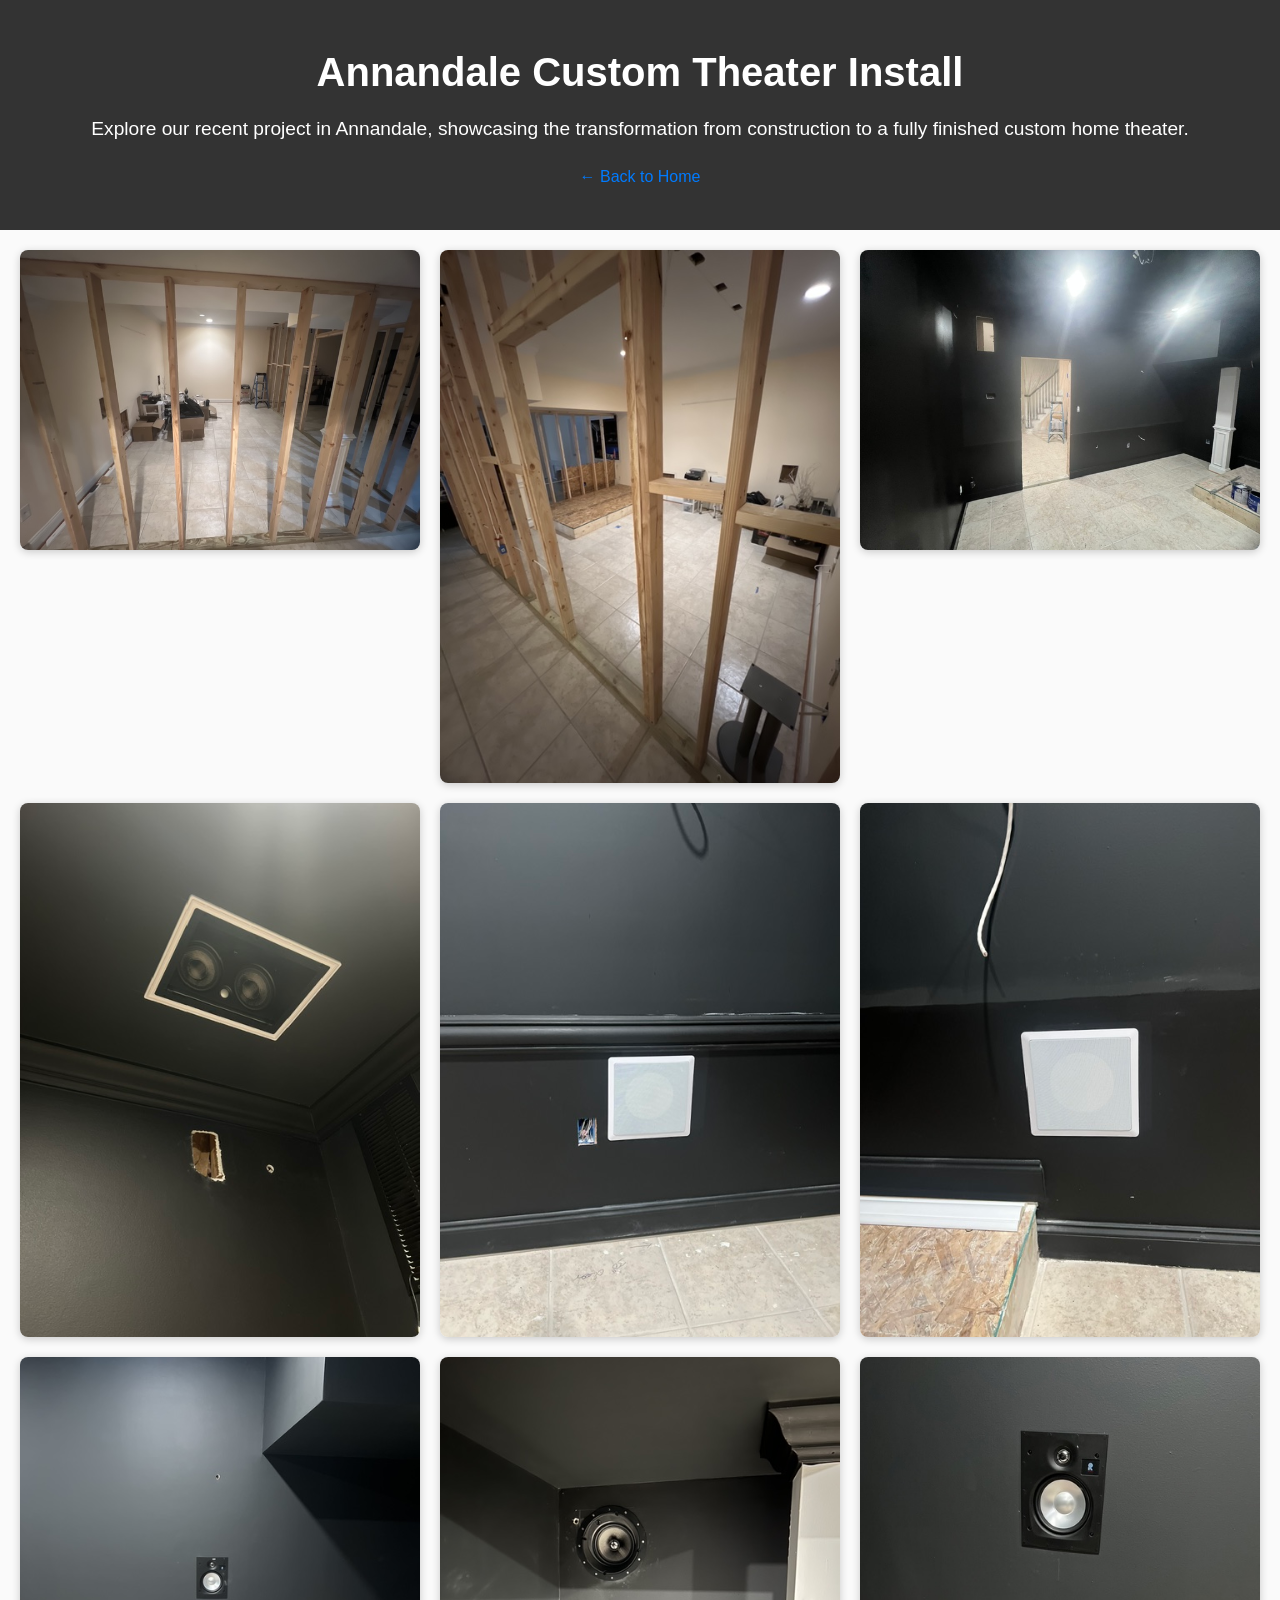
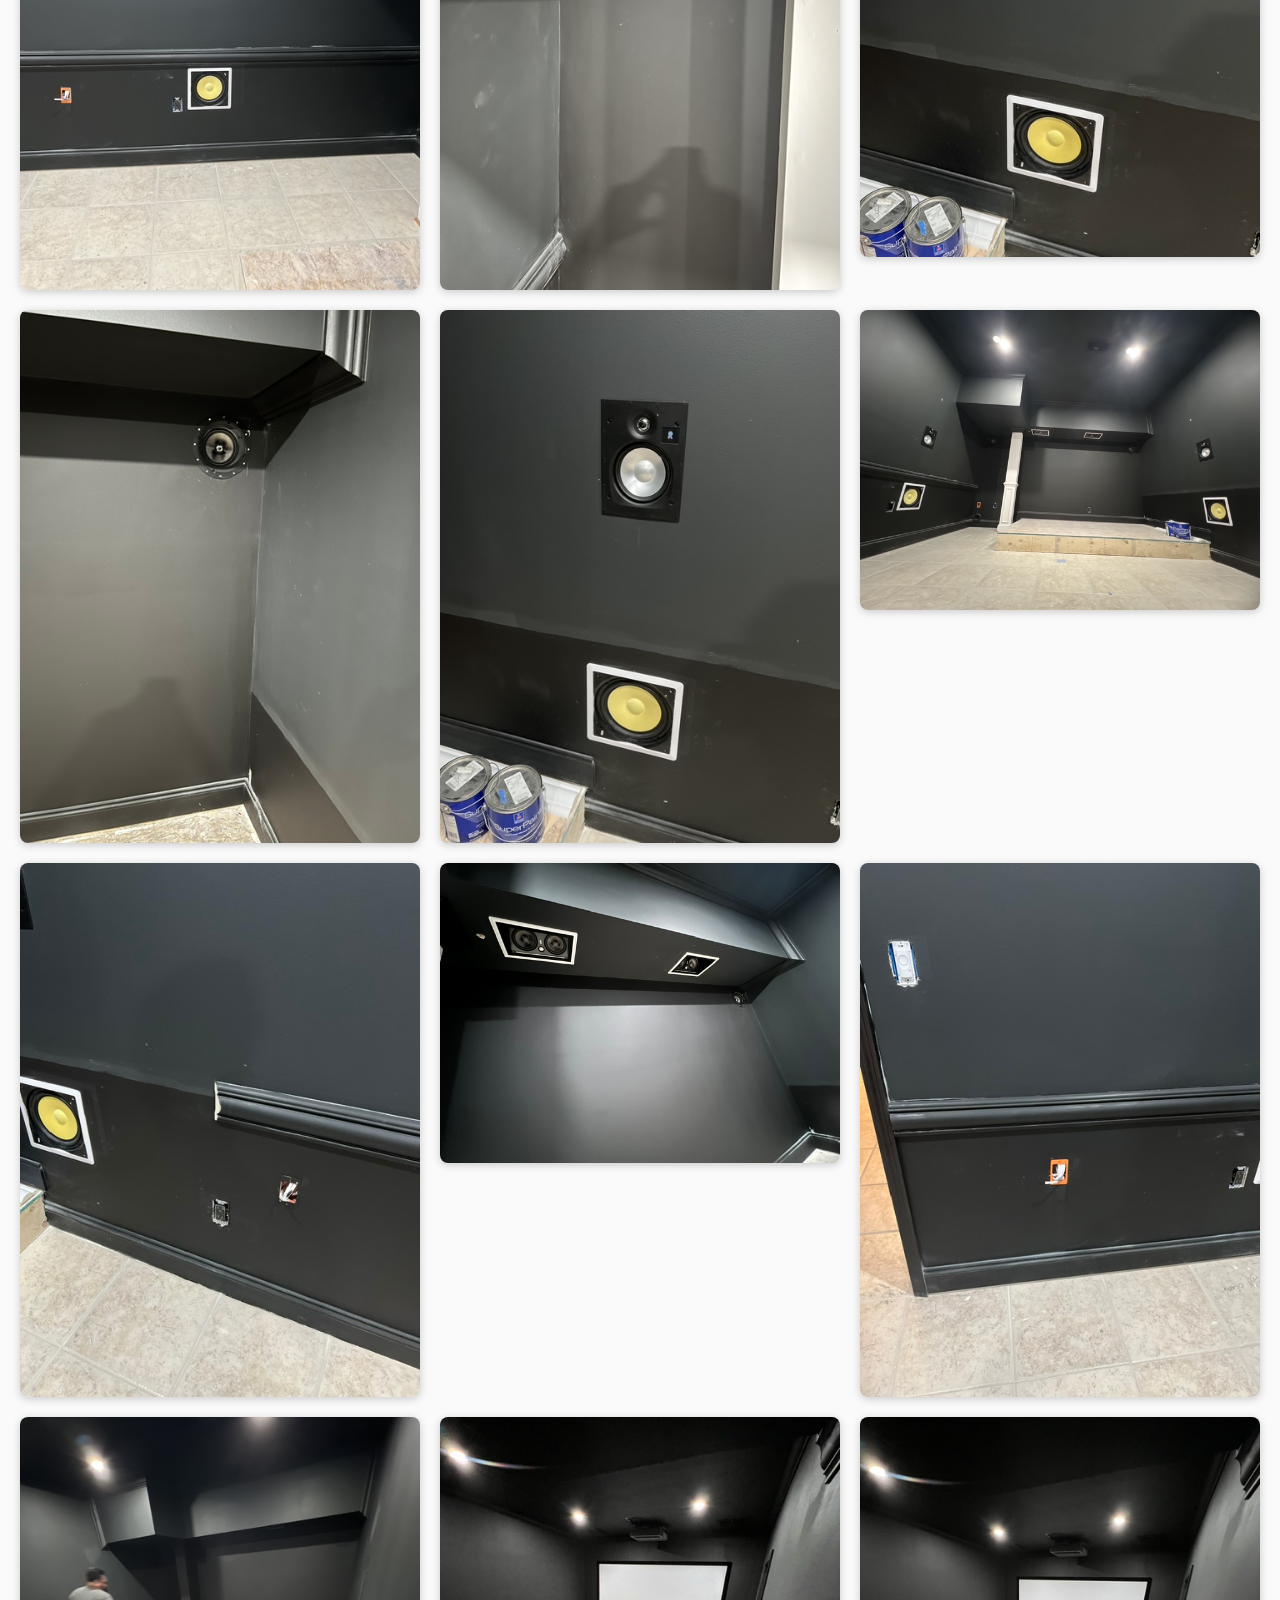
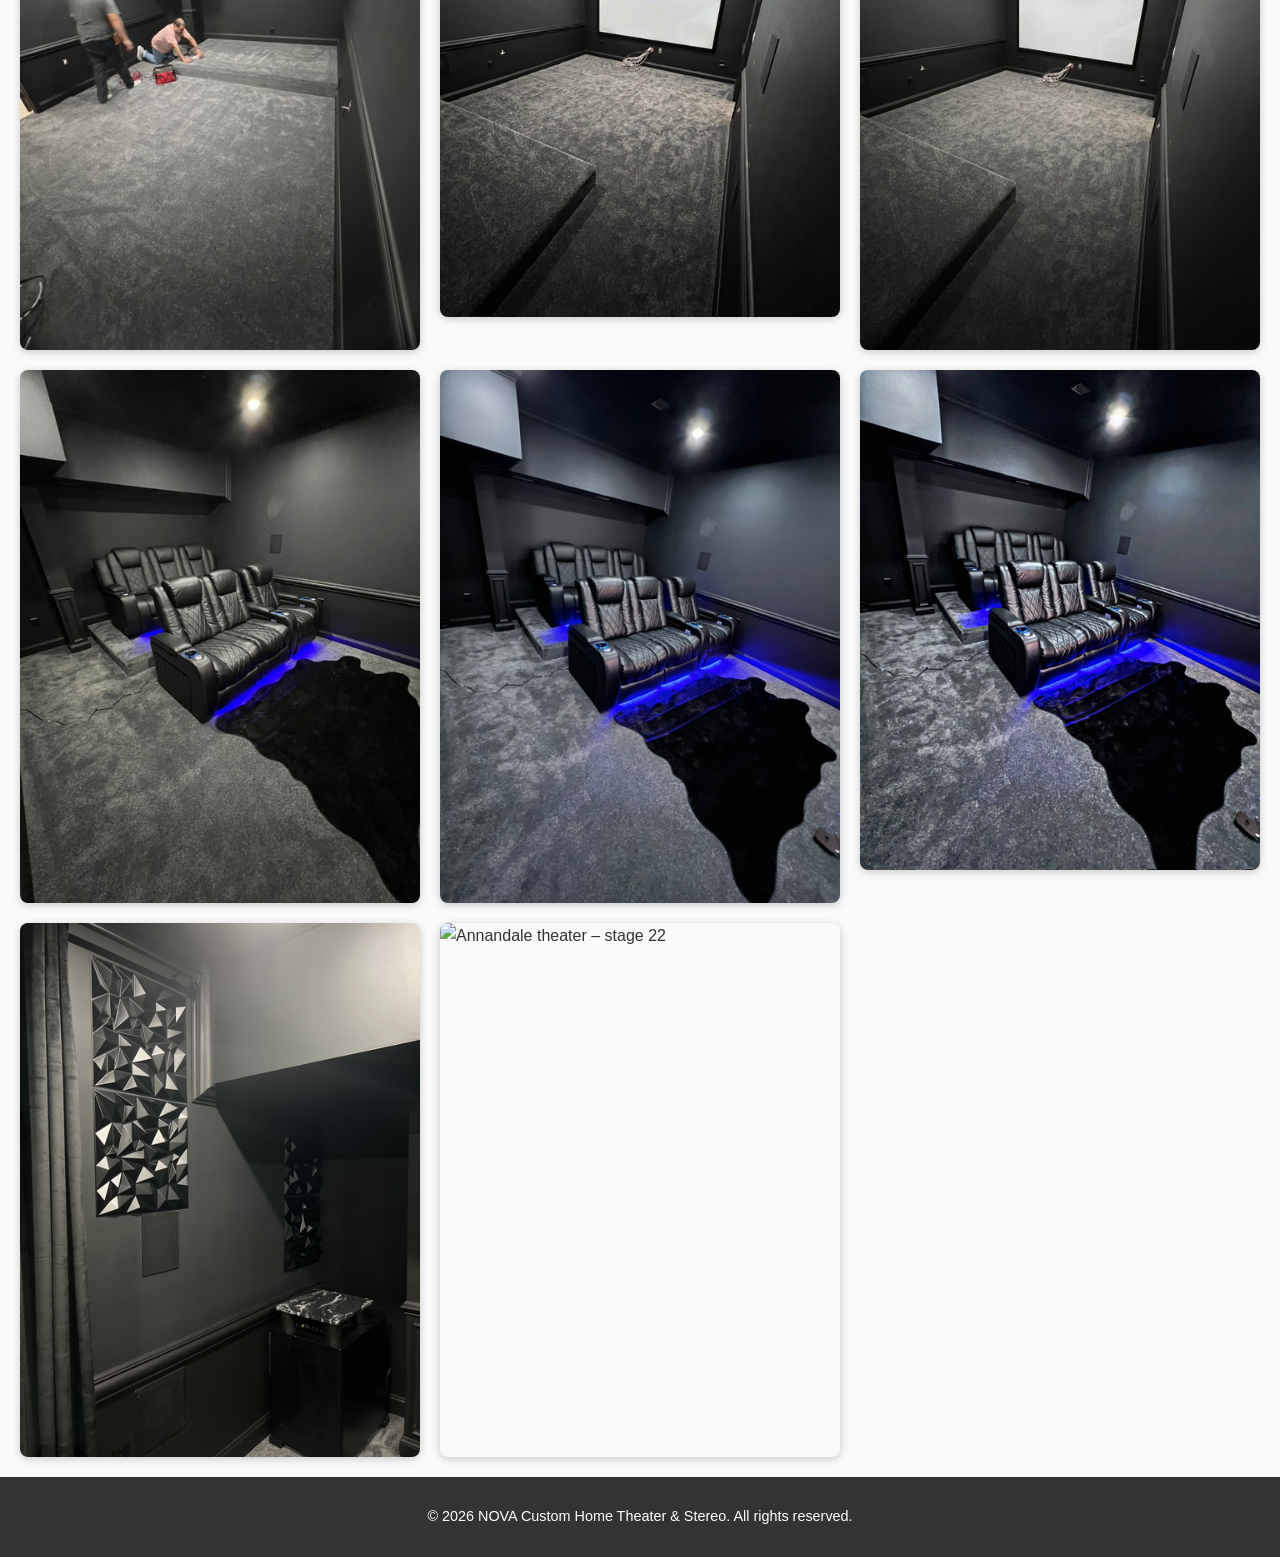
==== annandale_custom_theater_install.html @ c8028d19 "Add Annandale Custom Theater Install gallery page and images; update Project Showcase link" ====
<!DOCTYPE html>
<html lang="en">
<head>
    <meta charset="UTF-8">
    <meta name="viewport" content="width=device-width, initial-scale=1.0">
    <title>Annandale Custom Theater Install - NOVA Home Theater &amp; Stereo</title>
    <!-- Use the main site stylesheet for consistent typography and colors -->
    <link rel="stylesheet" href="style.css">
    <!-- Page‑specific styles for the gallery layout -->
    <style>
      /* Header styling for the gallery page */
      .gallery-header {
        text-align: center;
        padding: 40px 20px;
        background-color: #333;
        color: #fff;
      }
      .gallery-header h1 {
        margin: 0;
        font-size: 2.5em;
      }
      .gallery-header p {
        margin-top: 0.5em;
        font-size: 1.2em;
      }

      /* Grid layout for images */
      .gallery-grid {
        display: grid;
        grid-template-columns: repeat(auto-fill, minmax(300px, 1fr));
        gap: 20px;
        padding: 20px;
      }
      .gallery-grid img {
        width: 100%;
        height: auto;
        border-radius: 8px;
        box-shadow: 0 2px 8px rgba(0, 0, 0, 0.2);
      }

      /* Back link styling */
      .back-link {
        text-align: center;
        margin-top: 20px;
        font-size: 1em;
      }
      .back-link a {
        color: #007bff;
        text-decoration: none;
      }
      .back-link a:hover {
        text-decoration: underline;
      }
    </style>
</head>
<body>
    <!-- Gallery header with title and description -->
    <header class="gallery-header">
        <h1>Annandale Custom Theater Install</h1>
        <p>Explore our recent project in Annandale, showcasing the transformation from construction to a fully finished custom home theater.</p>
        <div class="back-link"><a href="index.html">&larr; Back to Home</a></div>
    </header>

    <!-- Gallery grid containing all project images -->
    <section class="gallery-grid">
        <img src="image0.jpeg" alt="Annandale theater – stage 0">
        <img src="image1.jpeg" alt="Annandale theater – stage 1">
        <img src="image2.jpeg" alt="Annandale theater – stage 2">
        <img src="image3.jpeg" alt="Annandale theater – stage 3">
        <img src="image4.jpeg" alt="Annandale theater – stage 4">
        <img src="image5.jpeg" alt="Annandale theater – stage 5">
        <img src="image6.jpeg" alt="Annandale theater – stage 6">
        <img src="image7.jpeg" alt="Annandale theater – stage 7">
        <img src="image8.jpeg" alt="Annandale theater – stage 8">
        <img src="image9.jpeg" alt="Annandale theater – stage 9">
        <img src="image10.jpeg" alt="Annandale theater – stage 10">
        <img src="image11.jpeg" alt="Annandale theater – stage 11">
        <img src="image12.jpeg" alt="Annandale theater – stage 12">
        <img src="image13.jpeg" alt="Annandale theater – stage 13">
        <img src="image14.jpeg" alt="Annandale theater – stage 14">
        <img src="image15.jpeg" alt="Annandale theater – stage 15">
        <img src="image16.jpeg" alt="Annandale theater – stage 16">
        <img src="image17.jpeg" alt="Annandale theater – stage 17">
        <img src="image18.jpeg" alt="Annandale theater – stage 18">
        <img src="image19.jpeg" alt="Annandale theater – stage 19">
        <img src="image20.jpeg" alt="Annandale theater – stage 20">
        <img src="image21.jpeg" alt="Annandale theater – stage 21">
        <img src="image22.jpeg" alt="Annandale theater – stage 22">
    </section>

    <!-- Footer consistent with main site -->
    <footer>
        <p>&copy; 2026 NOVA Custom Home Theater &amp; Stereo. All rights reserved.</p>
    </footer>
</body>
</html>
---- style.css ----
/* Base styles */
body {
    margin: 0;
    font-family: Arial, Helvetica, sans-serif;
    line-height: 1.6;
    color: #333;
    background-color: #fafafa;
}

h1, h2, h3 {
    font-weight: 600;
    margin-bottom: 0.5em;
}

/* Hero section */
.hero {
    position: relative;
    text-align: center;
    color: white;
    overflow: hidden;
}

.hero-image {
    width: 100%;
    height: 60vh;
    object-fit: cover;
    display: block;
    filter: brightness(75%);
}

.hero-text {
    position: absolute;
    top: 50%;
    left: 50%;
    transform: translate(-50%, -50%);
    z-index: 1;
}

/* Logo within the hero section */
.logo-image {
    /* Increase the size of the logo and let it scale naturally.
       A larger max-width ensures the high-resolution logo appears crisp.
       Using width: auto prevents scaling that can introduce blur. */
    max-width: 300px;
    width: auto;
    height: auto;
    margin-bottom: 0.5em;
    /* Place the transparent logo on a white panel so it stands out
       against the dark hero background. The padding gives breathing
       room around the artwork and the subtle border-radius softens
       the edges. */
    background-color: #fff;
    padding: 10px;
    border-radius: 8px;
    display: inline-block;
}

/* Company name styling for hero */
.company-name {
    font-size: 1.5em;
    font-weight: 700;
    color: white;
    margin: 0.2em 0 0.5em;
}

.hero-text h1 {
    font-size: 3em;
    margin: 0;
}

.hero-text p {
    font-size: 1.5em;
    margin-top: 0.5em;
}

/* Services section */
.services {
    padding: 3em 1em;
    background-color: #fff;
    text-align: center;
}

.services h2 {
    font-size: 2.5em;
}

.service-list {
    display: flex;
    flex-wrap: wrap;
    justify-content: center;
    gap: 2em;
    margin-top: 2em;
}

.service-item {
    background-color: #f4f4f4;
    padding: 1.5em;
    border-radius: 8px;
    max-width: 300px;
    box-shadow: 0 2px 5px rgba(0,0,0,0.1);
}

.service-item h3 {
    margin-top: 0;
}

/* Showcase section */
.showcase {
    padding: 3em 1em;
    background-color: #fff;
}

.gallery {
    display: flex;
    flex-wrap: wrap;
    gap: 2em;
    justify-content: center;
}

.gallery figure {
    margin: 0;
    max-width: 320px;
    text-align: center;
}

.gallery img {
    width: 100%;
    height: 200px;
    object-fit: cover;
    border-radius: 8px;
}

.gallery figcaption {
    margin-top: 0.5em;
    font-style: italic;
}

/* About section */
.about {
    padding: 3em 1em;
    background-color: #f9f9f9;
    text-align: center;
}

.about h2 {
    font-size: 2.5em;
    margin-bottom: 1em;
}

.about p {
    max-width: 800px;
    margin: 0 auto;
}

/* Contact section */
.contact {
    padding: 3em 1em;
    background-color: #fff;
    text-align: center;
}

.contact h2 {
    font-size: 2.5em;
}

.contact ul {
    list-style: none;
    padding: 0;
    margin-top: 1em;
}

.contact li {
    margin: 0.5em 0;
}

.contact a {
    color: inherit;
    text-decoration: none;
}

/* Footer */
footer {
    background-color: #333;
    color: #fff;
    text-align: center;
    padding: 1em;
    font-size: 0.9em;
}
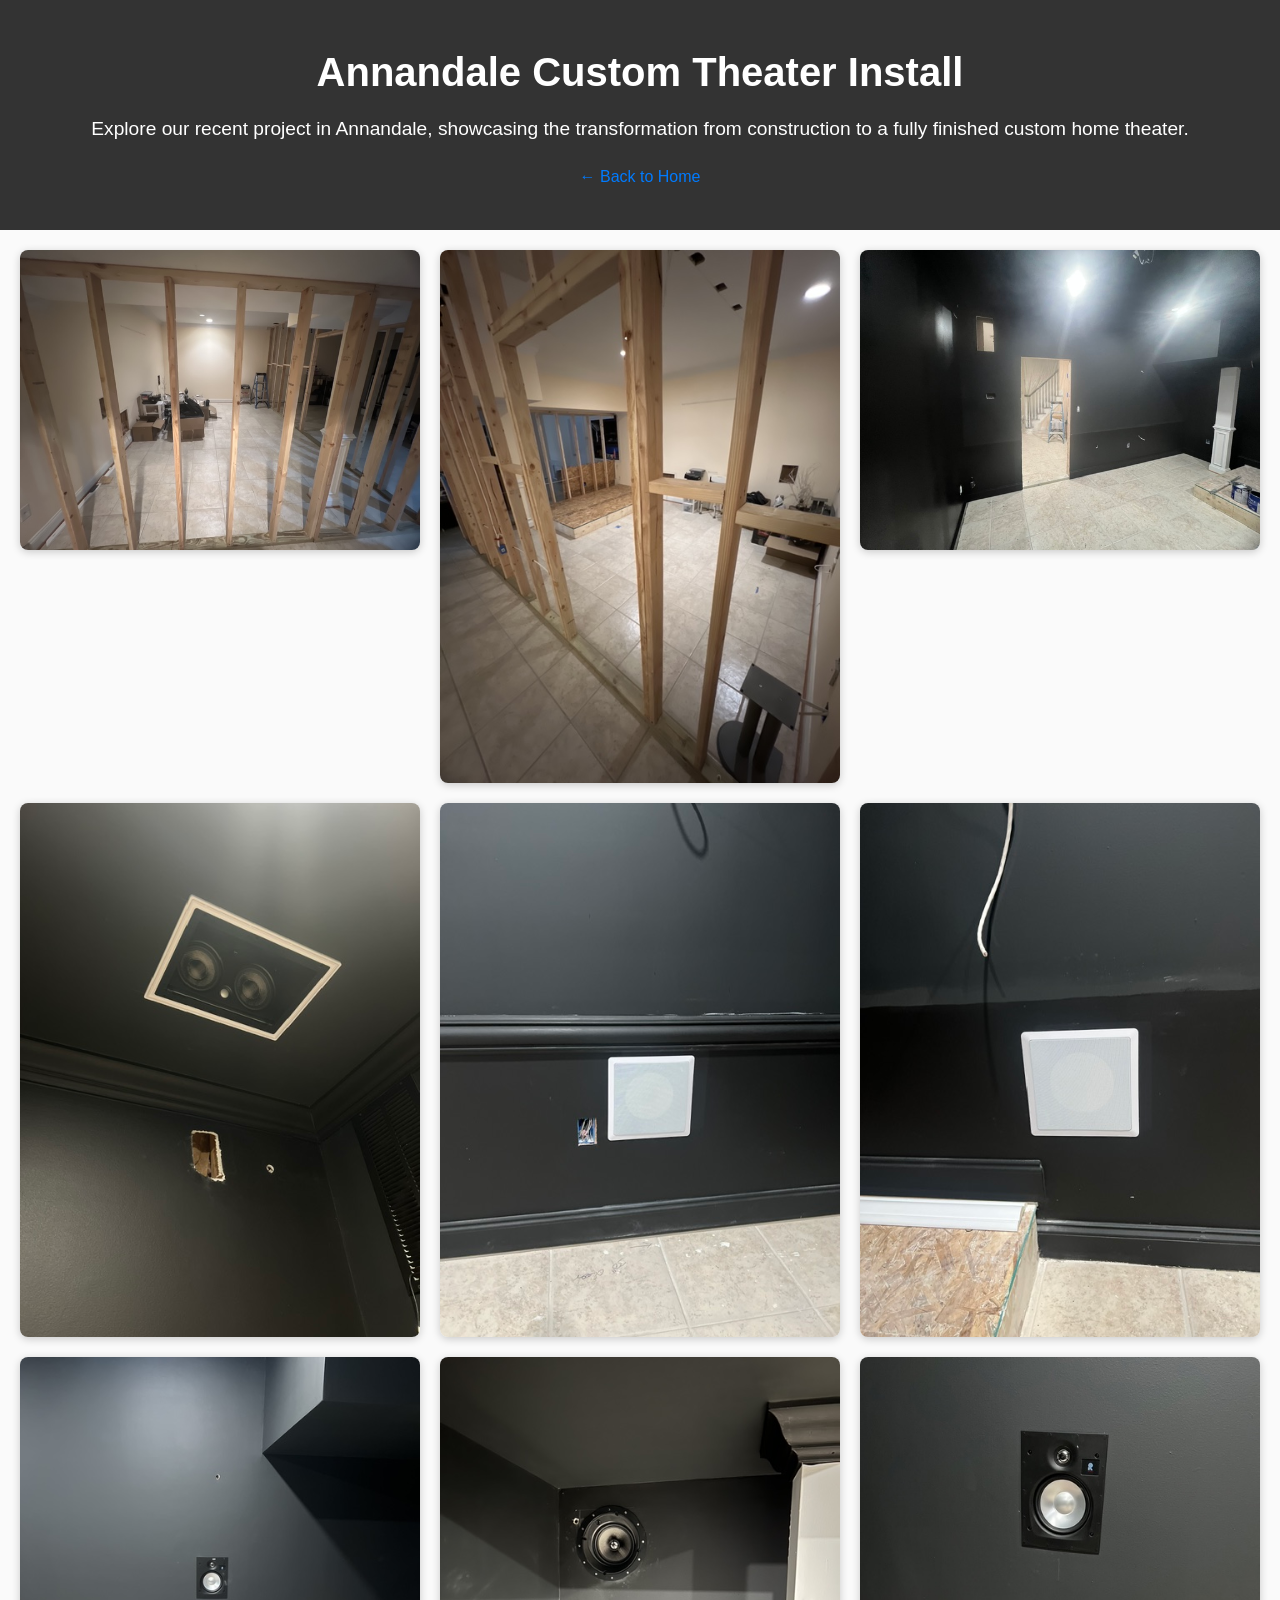
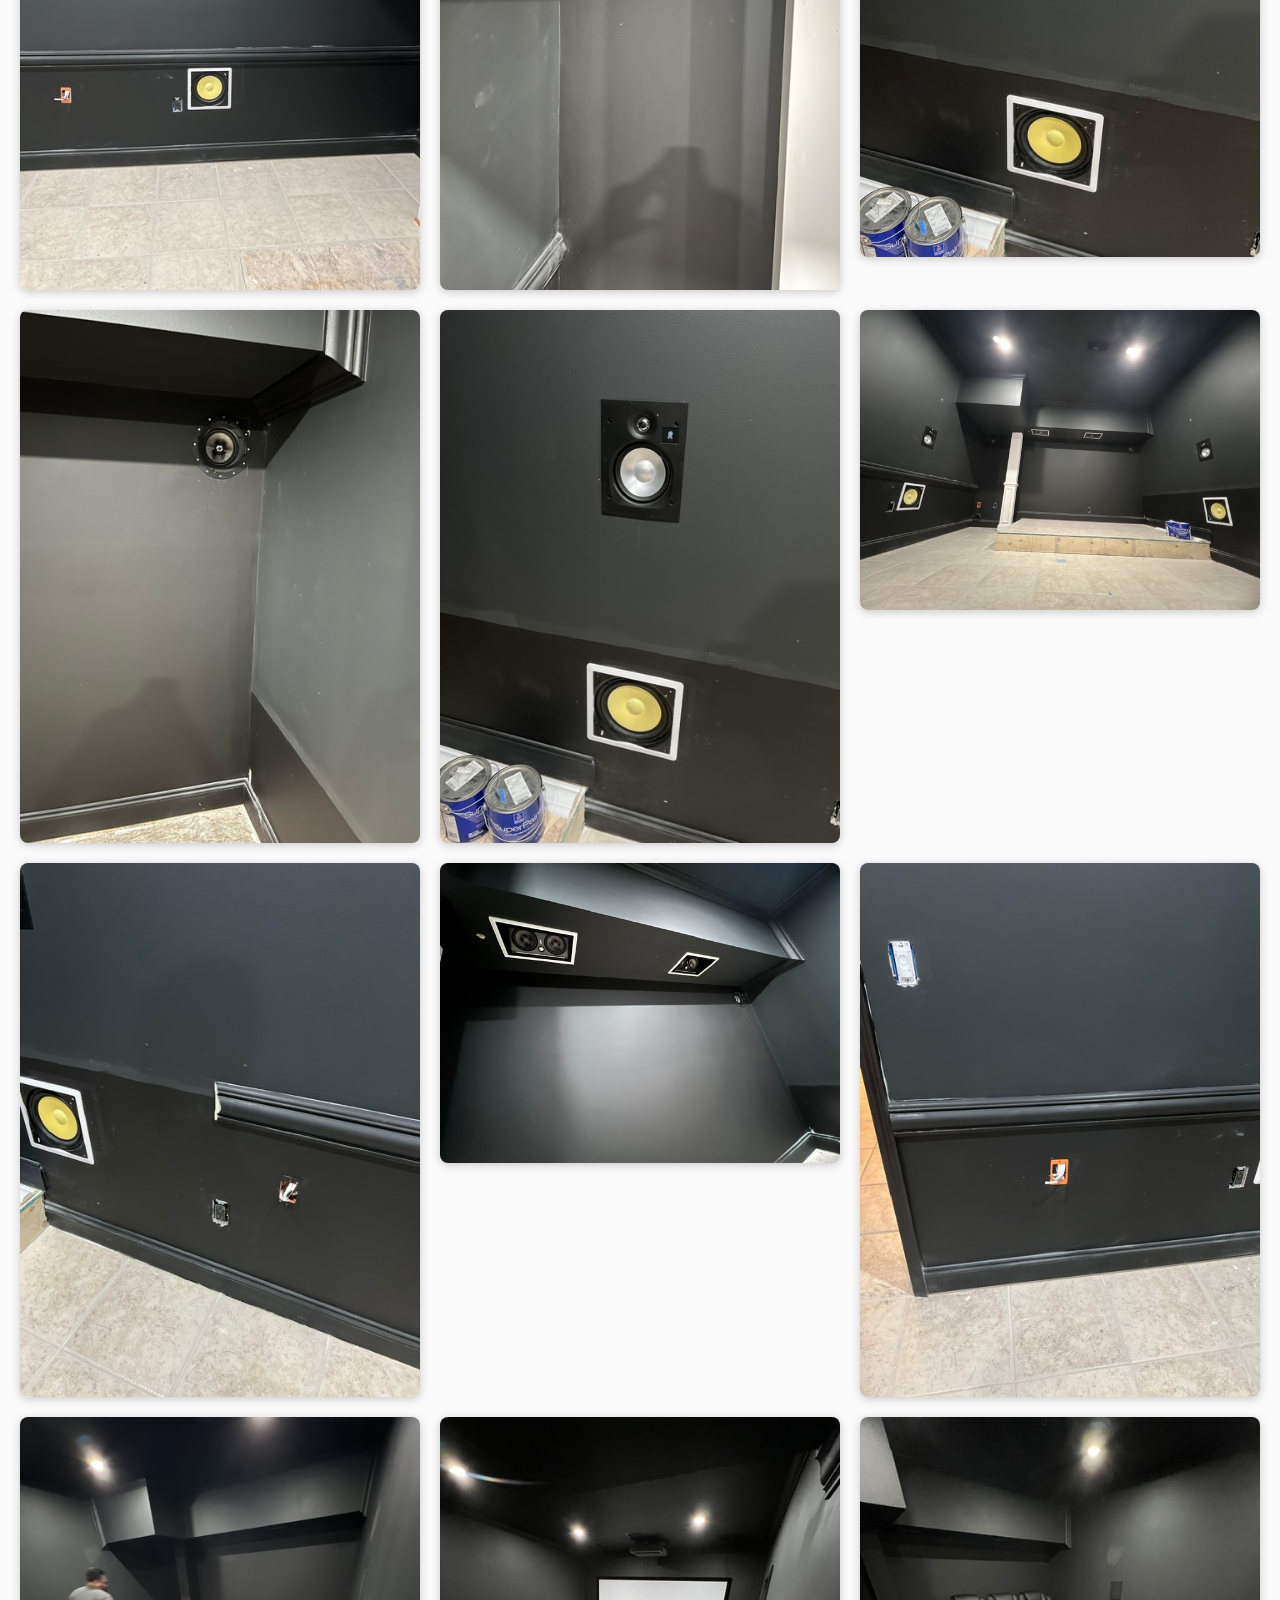
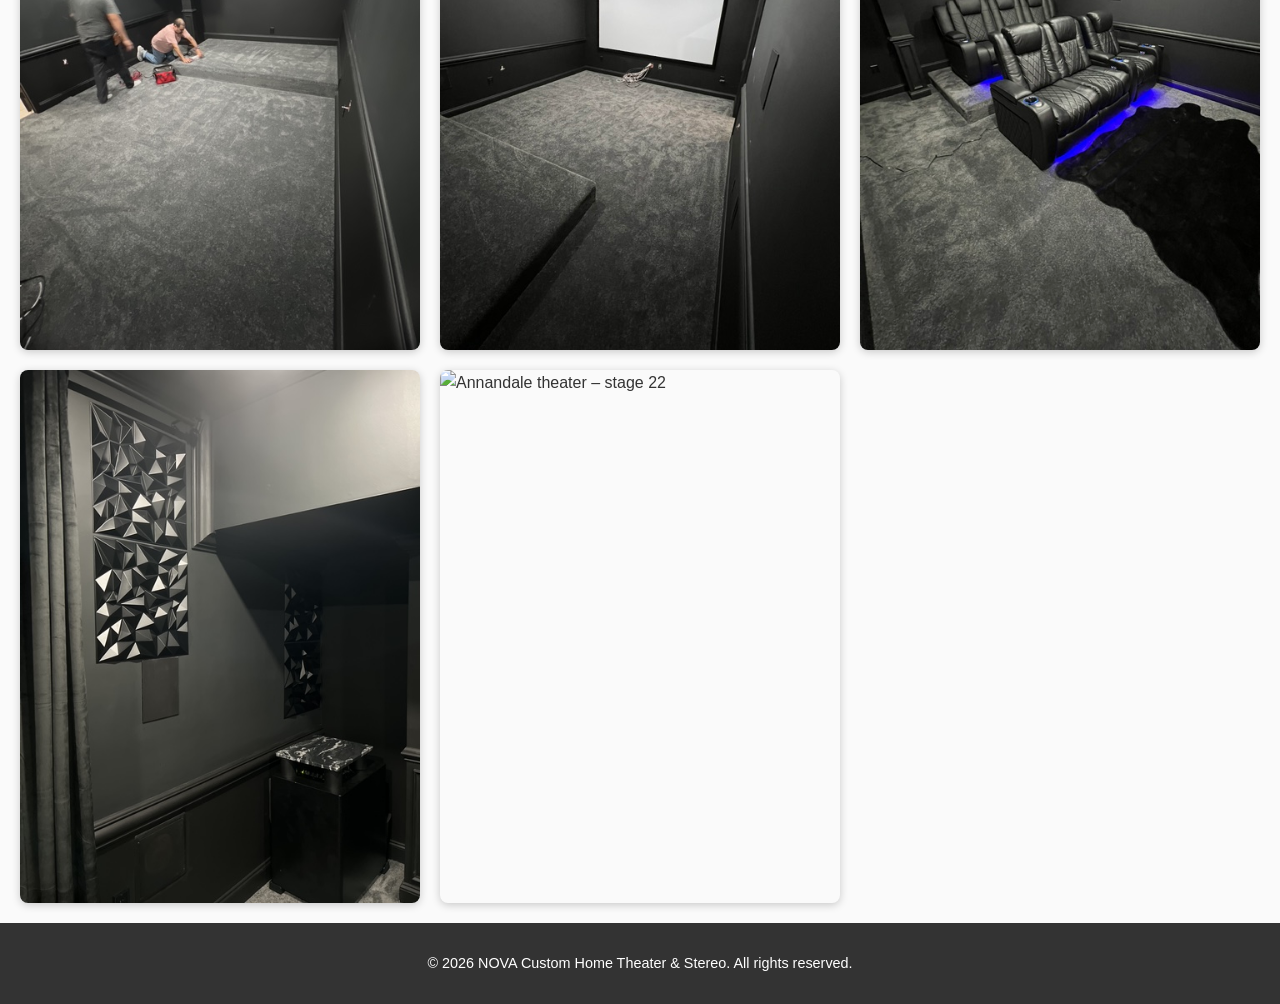
==== commit 5adcc7ab: "Remove deleted images (image16, image19, image20) from Annandale gallery" ====
--- a/annandale_custom_theater_install.html
+++ b/annandale_custom_theater_install.html
@@ -79,11 +79,8 @@
         <img src="image13.jpeg" alt="Annandale theater – stage 13">
         <img src="image14.jpeg" alt="Annandale theater – stage 14">
         <img src="image15.jpeg" alt="Annandale theater – stage 15">
-        <img src="image16.jpeg" alt="Annandale theater – stage 16">
         <img src="image17.jpeg" alt="Annandale theater – stage 17">
         <img src="image18.jpeg" alt="Annandale theater – stage 18">
-        <img src="image19.jpeg" alt="Annandale theater – stage 19">
-        <img src="image20.jpeg" alt="Annandale theater – stage 20">
         <img src="image21.jpeg" alt="Annandale theater – stage 21">
         <img src="image22.jpeg" alt="Annandale theater – stage 22">
     </section>
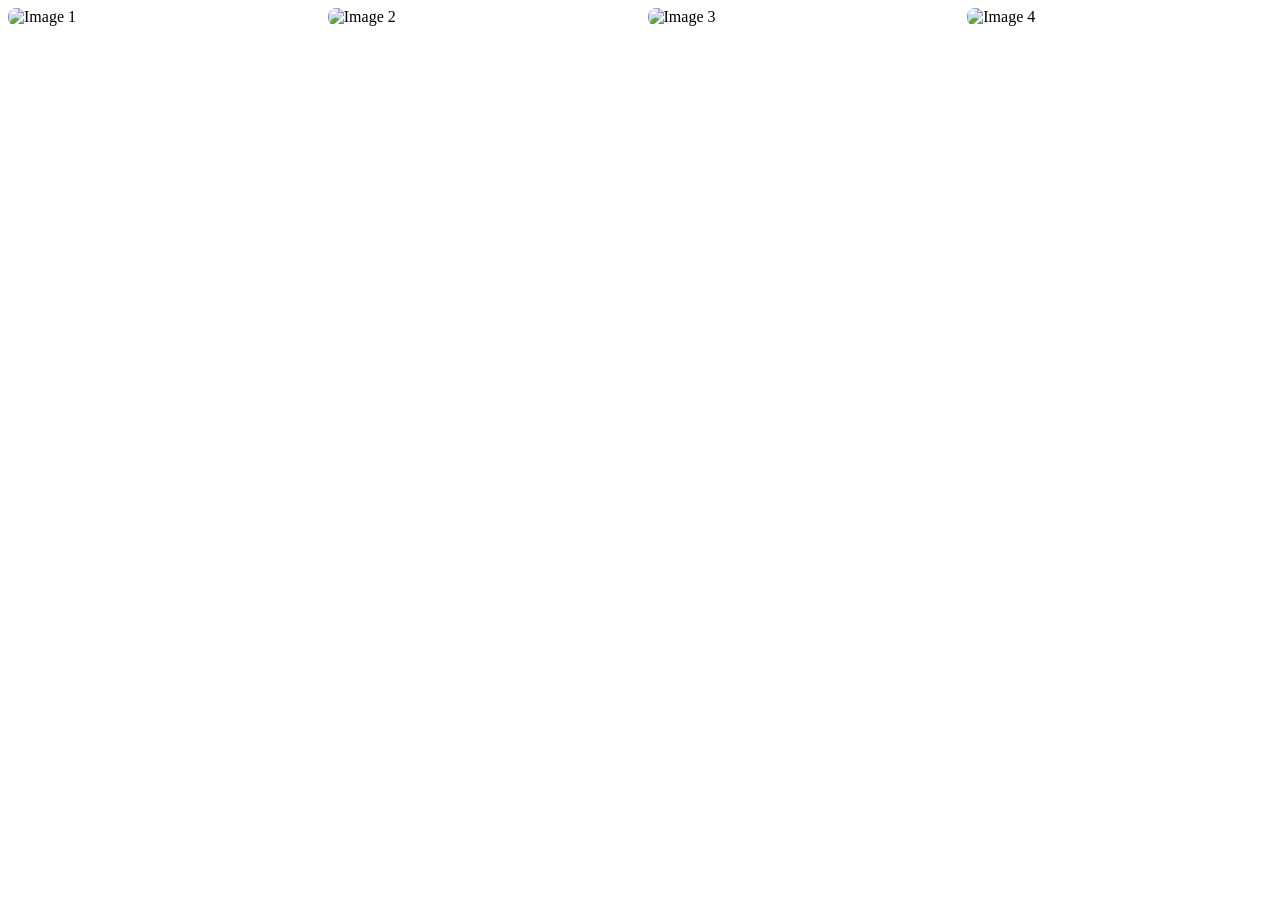
==== commit 3ddc7c93: "Updated the annandale_custom_theater_install.html file to match the gallery styling from high-fideli" ====
--- a/annandale_custom_theater_install.html
+++ b/annandale_custom_theater_install.html
@@ -3,91 +3,35 @@
 <head>
     <meta charset="UTF-8">
     <meta name="viewport" content="width=device-width, initial-scale=1.0">
-    <title>Annandale Custom Theater Install - NOVA Home Theater &amp; Stereo</title>
-    <!-- Use the main site stylesheet for consistent typography and colors -->
-    <link rel="stylesheet" href="style.css">
-    <!-- Page‑specific styles for the gallery layout -->
+    <title>Annandale Custom Theater Install</title>
+    <link rel="stylesheet" href="styles.css"> <!-- Assuming styles.css exists for styles -->
     <style>
-      /* Header styling for the gallery page */
-      .gallery-header {
-        text-align: center;
-        padding: 40px 20px;
-        background-color: #333;
-        color: #fff;
-      }
-      .gallery-header h1 {
-        margin: 0;
-        font-size: 2.5em;
-      }
-      .gallery-header p {
-        margin-top: 0.5em;
-        font-size: 1.2em;
-      }
-
-      /* Grid layout for images */
-      .gallery-grid {
-        display: grid;
-        grid-template-columns: repeat(auto-fill, minmax(300px, 1fr));
-        gap: 20px;
-        padding: 20px;
-      }
-      .gallery-grid img {
-        width: 100%;
-        height: auto;
-        border-radius: 8px;
-        box-shadow: 0 2px 8px rgba(0, 0, 0, 0.2);
-      }
-
-      /* Back link styling */
-      .back-link {
-        text-align: center;
-        margin-top: 20px;
-        font-size: 1em;
-      }
-      .back-link a {
-        color: #007bff;
-        text-decoration: none;
-      }
-      .back-link a:hover {
-        text-decoration: underline;
-      }
+        .gallery {
+            display: grid;
+            grid-template-columns: repeat(auto-fill, minmax(250px, 1fr));
+            gap: 15px;
+        }
+        .gallery-item {
+            border-radius: 8px;
+            overflow: hidden;
+            transition: transform 0.3s, box-shadow 0.3s;
+        }
+        .gallery-item:hover {
+            transform: scale(1.05);
+            box-shadow: 0 4px 20px rgba(0, 0, 0, 0.2);
+        }
+        img {
+            width: 100%;
+            height: auto;
+        }
     </style>
 </head>
 <body>
-    <!-- Gallery header with title and description -->
-    <header class="gallery-header">
-        <h1>Annandale Custom Theater Install</h1>
-        <p>Explore our recent project in Annandale, showcasing the transformation from construction to a fully finished custom home theater.</p>
-        <div class="back-link"><a href="index.html">&larr; Back to Home</a></div>
-    </header>
-
-    <!-- Gallery grid containing all project images -->
-    <section class="gallery-grid">
-        <img src="image0.jpeg" alt="Annandale theater – stage 0">
-        <img src="image1.jpeg" alt="Annandale theater – stage 1">
-        <img src="image2.jpeg" alt="Annandale theater – stage 2">
-        <img src="image3.jpeg" alt="Annandale theater – stage 3">
-        <img src="image4.jpeg" alt="Annandale theater – stage 4">
-        <img src="image5.jpeg" alt="Annandale theater – stage 5">
-        <img src="image6.jpeg" alt="Annandale theater – stage 6">
-        <img src="image7.jpeg" alt="Annandale theater – stage 7">
-        <img src="image8.jpeg" alt="Annandale theater – stage 8">
-        <img src="image9.jpeg" alt="Annandale theater – stage 9">
-        <img src="image10.jpeg" alt="Annandale theater – stage 10">
-        <img src="image11.jpeg" alt="Annandale theater – stage 11">
-        <img src="image12.jpeg" alt="Annandale theater – stage 12">
-        <img src="image13.jpeg" alt="Annandale theater – stage 13">
-        <img src="image14.jpeg" alt="Annandale theater – stage 14">
-        <img src="image15.jpeg" alt="Annandale theater – stage 15">
-        <img src="image17.jpeg" alt="Annandale theater – stage 17">
-        <img src="image18.jpeg" alt="Annandale theater – stage 18">
-        <img src="image21.jpeg" alt="Annandale theater – stage 21">
-        <img src="image22.jpeg" alt="Annandale theater – stage 22">
-    </section>
-
-    <!-- Footer consistent with main site -->
-    <footer>
-        <p>&copy; 2026 NOVA Custom Home Theater &amp; Stereo. All rights reserved.</p>
-    </footer>
+    <div class="gallery">
+        <div class="gallery-item"><img src="image1.jpg" alt="Image 1"></div>
+        <div class="gallery-item"><img src="image2.jpg" alt="Image 2"></div>
+        <div class="gallery-item"><img src="image3.jpg" alt="Image 3"></div>
+        <div class="gallery-item"><img src="image4.jpg" alt="Image 4"></div>
+    </div>
 </body>
 </html>
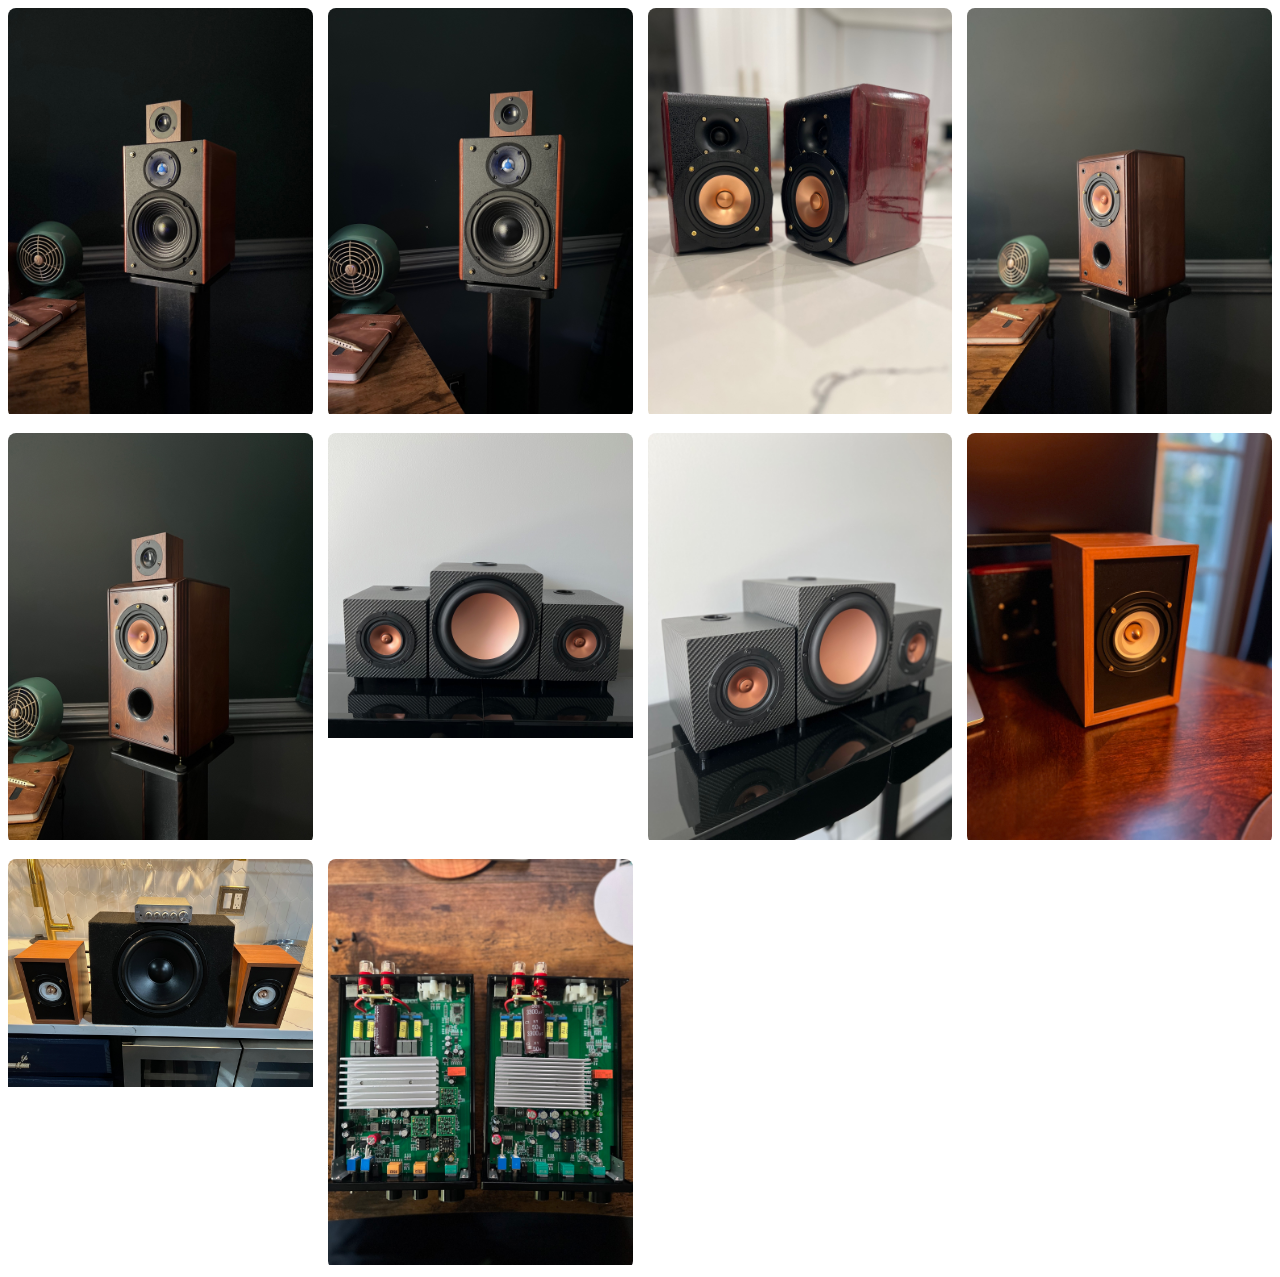
==== commit 46e633bf: "Update the annandale_custom_theater_install.html file with new HTML content." ====
--- a/annandale_custom_theater_install.html
+++ b/annandale_custom_theater_install.html
@@ -4,7 +4,7 @@
     <meta charset="UTF-8">
     <meta name="viewport" content="width=device-width, initial-scale=1.0">
     <title>Annandale Custom Theater Install</title>
-    <link rel="stylesheet" href="styles.css"> <!-- Assuming styles.css exists for styles -->
+    <link rel="stylesheet" href="styles.css">
     <style>
         .gallery {
             display: grid;
@@ -28,10 +28,16 @@
 </head>
 <body>
     <div class="gallery">
-        <div class="gallery-item"><img src="image1.jpg" alt="Image 1"></div>
-        <div class="gallery-item"><img src="image2.jpg" alt="Image 2"></div>
-        <div class="gallery-item"><img src="image3.jpg" alt="Image 3"></div>
-        <div class="gallery-item"><img src="image4.jpg" alt="Image 4"></div>
+        <div class="gallery-item"><img src="IMG_8479.jpeg" alt="Theater Install 1"></div>
+        <div class="gallery-item"><img src="IMG_8480.jpeg" alt="Theater Install 2"></div>
+        <div class="gallery-item"><img src="IMG_8827.jpeg" alt="Theater Install 3"></div>
+        <div class="gallery-item"><img src="IMG_8884.jpeg" alt="Theater Install 4"></div>
+        <div class="gallery-item"><img src="IMG_8889.jpeg" alt="Theater Install 5"></div>
+        <div class="gallery-item"><img src="IMG_9136.jpeg" alt="Theater Install 6"></div>
+        <div class="gallery-item"><img src="IMG_9143.jpeg" alt="Theater Install 7"></div>
+        <div class="gallery-item"><img src="IMG_9292.jpeg" alt="Theater Install 8"></div>
+        <div class="gallery-item"><img src="IMG_9305.jpeg" alt="Theater Install 9"></div>
+        <div class="gallery-item"><img src="IMG_9373.jpeg" alt="Theater Install 10"></div>
     </div>
 </body>
 </html>
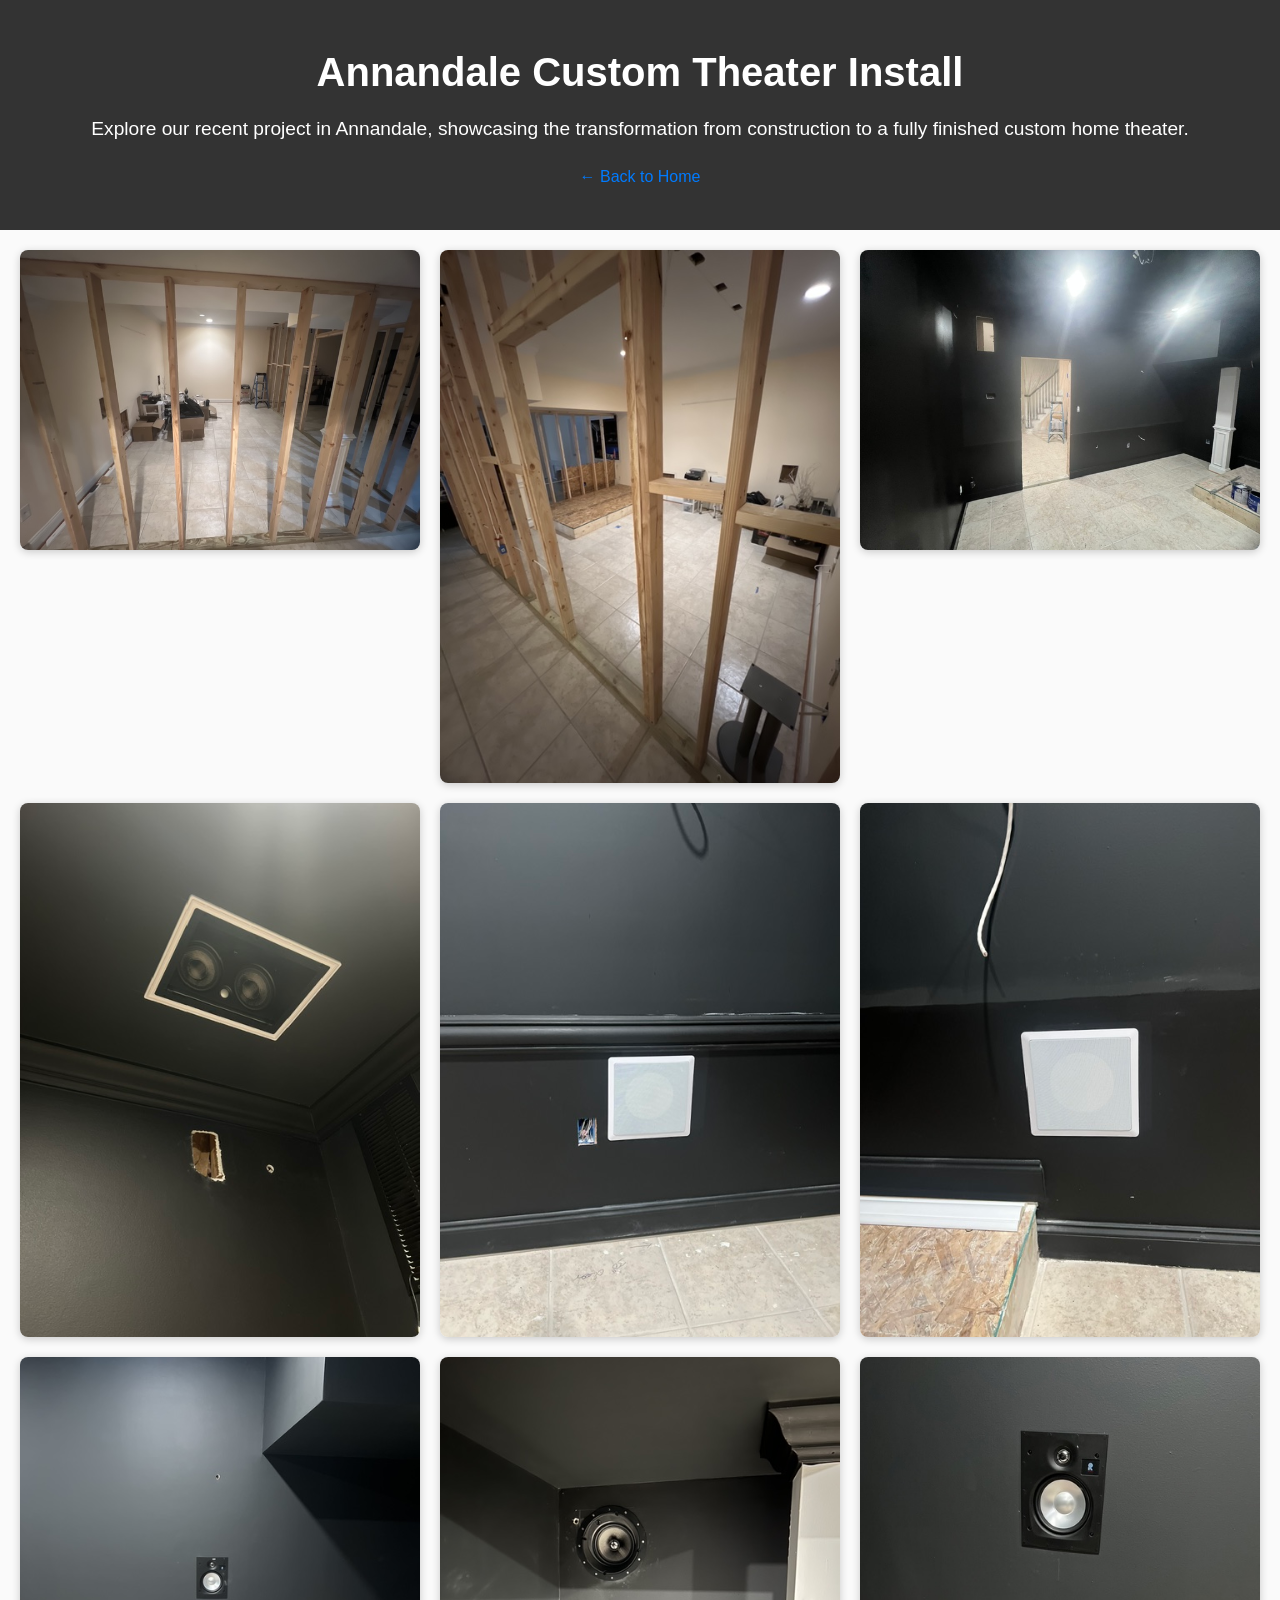
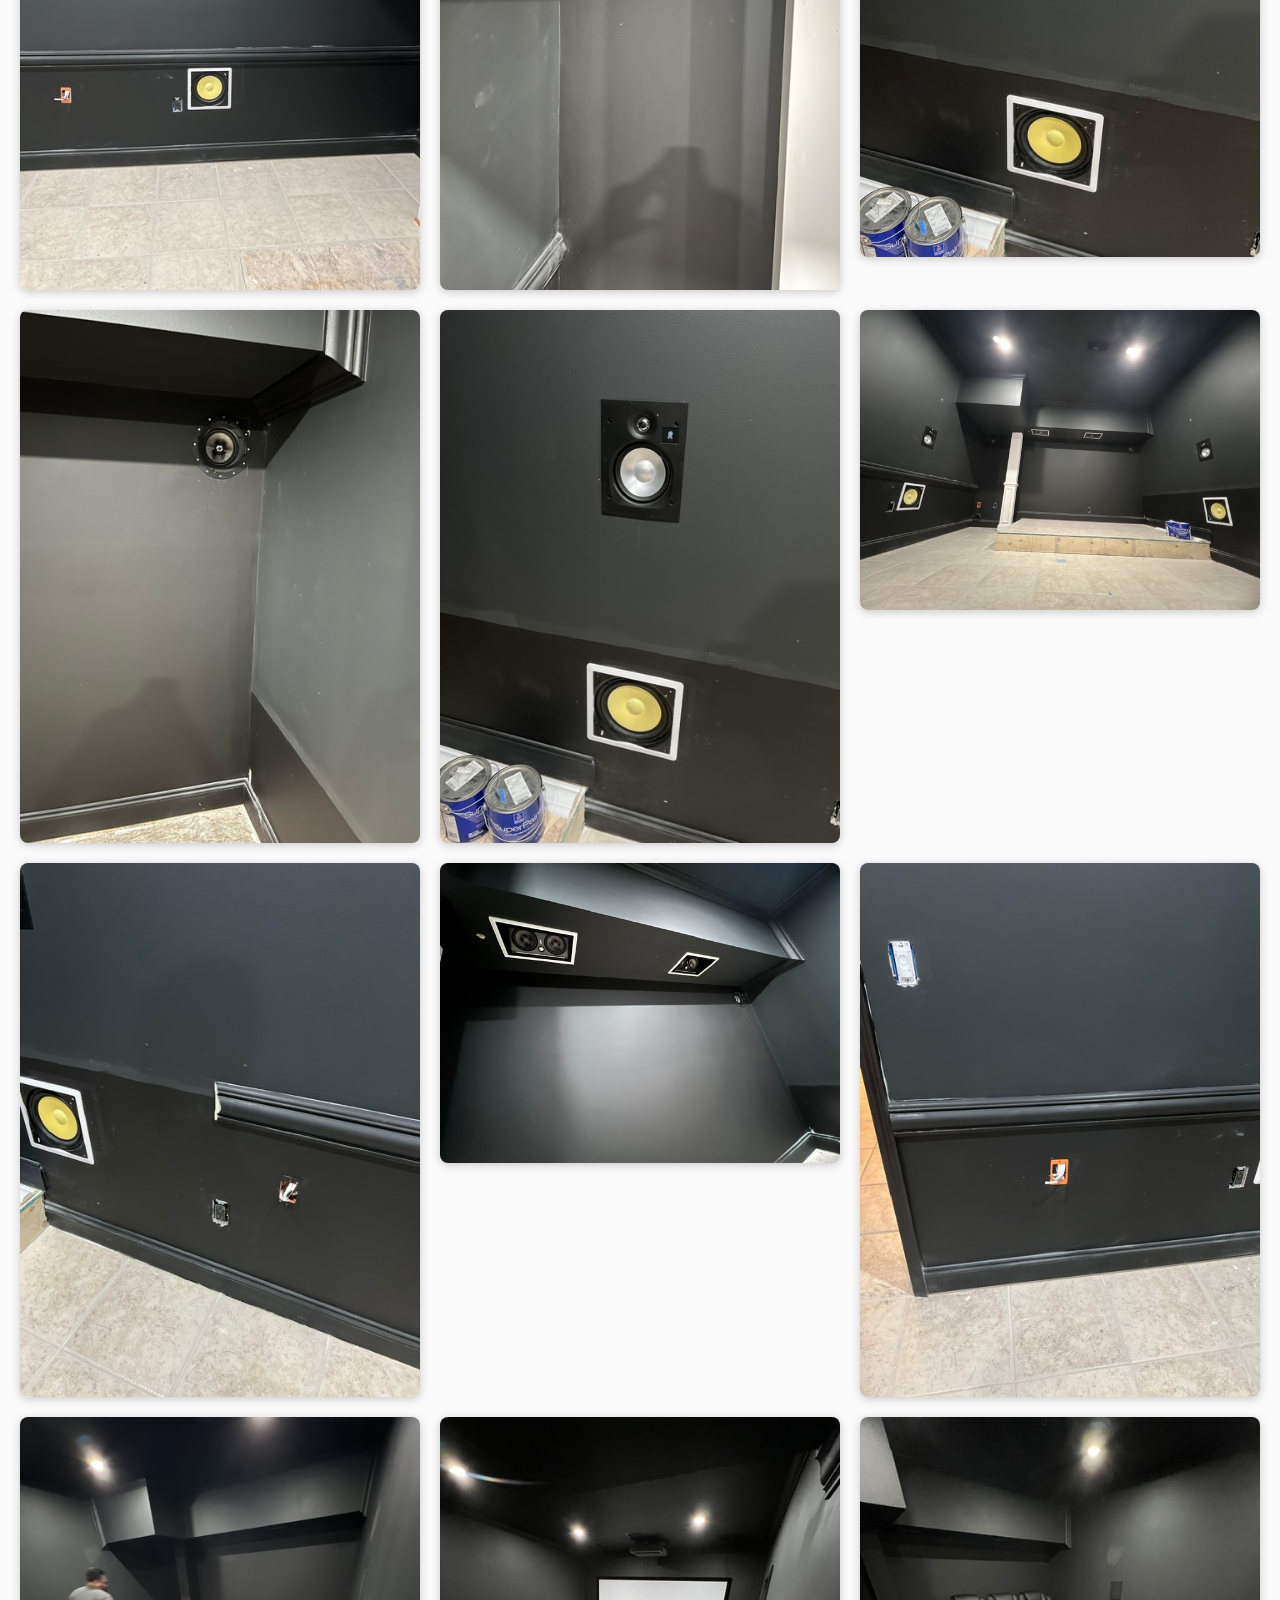
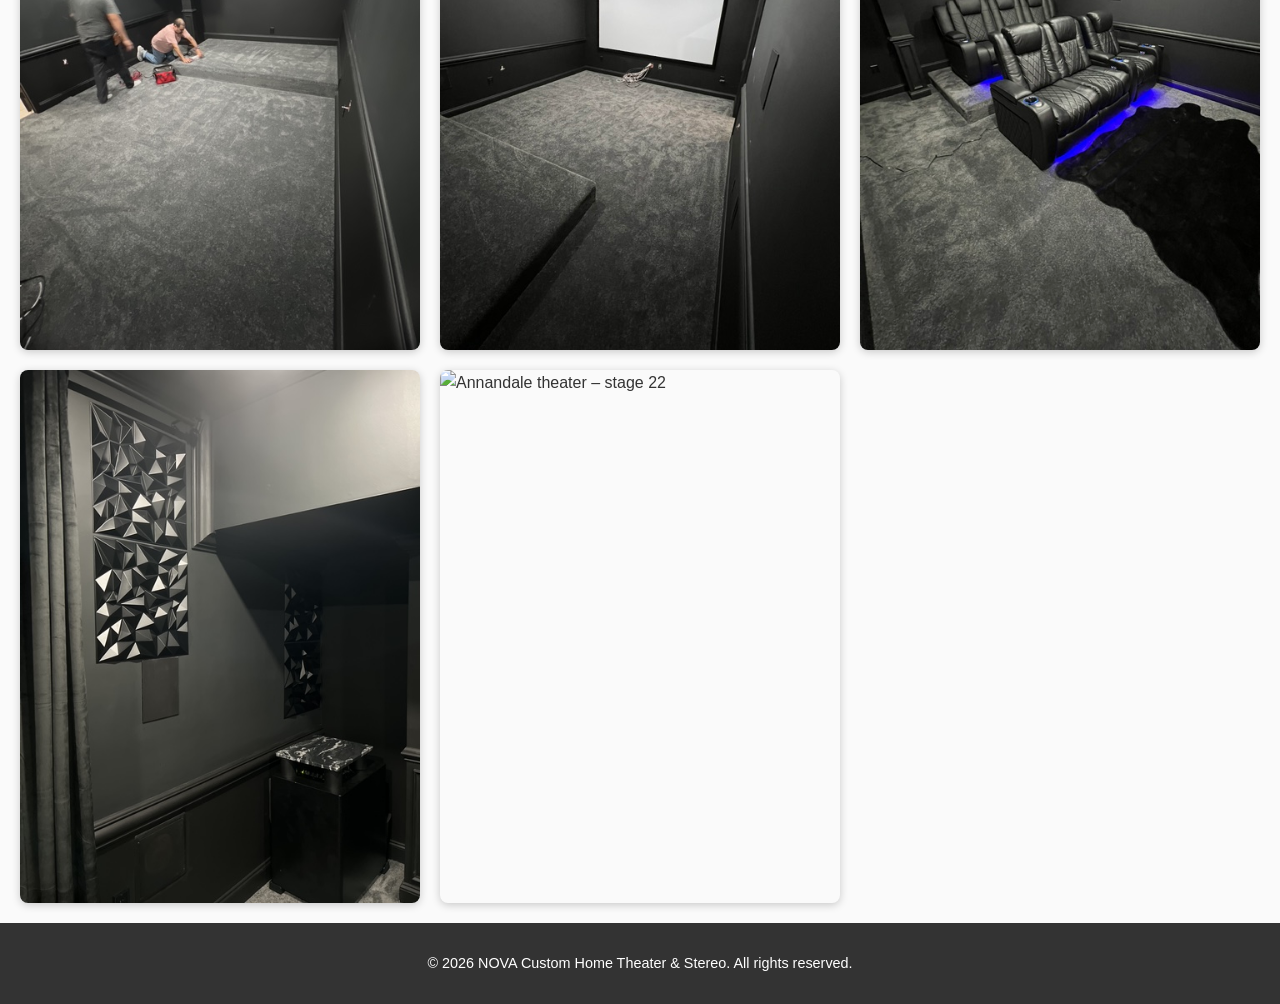
==== commit 4f2333a1: "Update annandale_custom_theater_install.html" ====
--- a/annandale_custom_theater_install.html
+++ b/annandale_custom_theater_install.html
@@ -3,41 +3,91 @@
 <head>
     <meta charset="UTF-8">
     <meta name="viewport" content="width=device-width, initial-scale=1.0">
-    <title>Annandale Custom Theater Install</title>
-    <link rel="stylesheet" href="styles.css">
+    <title>Annandale Custom Theater Install - NOVA Home Theater &amp; Stereo</title>
+    <!-- Use the main site stylesheet for consistent typography and colors -->
+    <link rel="stylesheet" href="style.css">
+    <!-- Page‑specific styles for the gallery layout -->
     <style>
-        .gallery {
-            display: grid;
-            grid-template-columns: repeat(auto-fill, minmax(250px, 1fr));
-            gap: 15px;
-        }
-        .gallery-item {
-            border-radius: 8px;
-            overflow: hidden;
-            transition: transform 0.3s, box-shadow 0.3s;
-        }
-        .gallery-item:hover {
-            transform: scale(1.05);
-            box-shadow: 0 4px 20px rgba(0, 0, 0, 0.2);
-        }
-        img {
-            width: 100%;
-            height: auto;
-        }
+      /* Header styling for the gallery page */
+      .gallery-header {
+        text-align: center;
+        padding: 40px 20px;
+        background-color: #333;
+        color: #fff;
+      }
+      .gallery-header h1 {
+        margin: 0;
+        font-size: 2.5em;
+      }
+      .gallery-header p {
+        margin-top: 0.5em;
+        font-size: 1.2em;
+      }
+
+      /* Grid layout for images */
+      .gallery-grid {
+        display: grid;
+        grid-template-columns: repeat(auto-fill, minmax(300px, 1fr));
+        gap: 20px;
+        padding: 20px;
+      }
+      .gallery-grid img {
+        width: 100%;
+        height: auto;
+        border-radius: 8px;
+        box-shadow: 0 2px 8px rgba(0, 0, 0, 0.2);
+      }
+
+      /* Back link styling */
+      .back-link {
+        text-align: center;
+        margin-top: 20px;
+        font-size: 1em;
+      }
+      .back-link a {
+        color: #007bff;
+        text-decoration: none;
+      }
+      .back-link a:hover {
+        text-decoration: underline;
+      }
     </style>
 </head>
 <body>
-    <div class="gallery">
-        <div class="gallery-item"><img src="IMG_8479.jpeg" alt="Theater Install 1"></div>
-        <div class="gallery-item"><img src="IMG_8480.jpeg" alt="Theater Install 2"></div>
-        <div class="gallery-item"><img src="IMG_8827.jpeg" alt="Theater Install 3"></div>
-        <div class="gallery-item"><img src="IMG_8884.jpeg" alt="Theater Install 4"></div>
-        <div class="gallery-item"><img src="IMG_8889.jpeg" alt="Theater Install 5"></div>
-        <div class="gallery-item"><img src="IMG_9136.jpeg" alt="Theater Install 6"></div>
-        <div class="gallery-item"><img src="IMG_9143.jpeg" alt="Theater Install 7"></div>
-        <div class="gallery-item"><img src="IMG_9292.jpeg" alt="Theater Install 8"></div>
-        <div class="gallery-item"><img src="IMG_9305.jpeg" alt="Theater Install 9"></div>
-        <div class="gallery-item"><img src="IMG_9373.jpeg" alt="Theater Install 10"></div>
-    </div>
+    <!-- Gallery header with title and description -->
+    <header class="gallery-header">
+        <h1>Annandale Custom Theater Install</h1>
+        <p>Explore our recent project in Annandale, showcasing the transformation from construction to a fully finished custom home theater.</p>
+        <div class="back-link"><a href="index.html">&larr; Back to Home</a></div>
+    </header>
+
+    <!-- Gallery grid containing all project images -->
+    <section class="gallery-grid">
+        <img src="image0.jpeg" alt="Annandale theater – stage 0">
+        <img src="image1.jpeg" alt="Annandale theater – stage 1">
+        <img src="image2.jpeg" alt="Annandale theater – stage 2">
+        <img src="image3.jpeg" alt="Annandale theater – stage 3">
+        <img src="image4.jpeg" alt="Annandale theater – stage 4">
+        <img src="image5.jpeg" alt="Annandale theater – stage 5">
+        <img src="image6.jpeg" alt="Annandale theater – stage 6">
+        <img src="image7.jpeg" alt="Annandale theater – stage 7">
+        <img src="image8.jpeg" alt="Annandale theater – stage 8">
+        <img src="image9.jpeg" alt="Annandale theater – stage 9">
+        <img src="image10.jpeg" alt="Annandale theater – stage 10">
+        <img src="image11.jpeg" alt="Annandale theater – stage 11">
+        <img src="image12.jpeg" alt="Annandale theater – stage 12">
+        <img src="image13.jpeg" alt="Annandale theater – stage 13">
+        <img src="image14.jpeg" alt="Annandale theater – stage 14">
+        <img src="image15.jpeg" alt="Annandale theater – stage 15">
+        <img src="image17.jpeg" alt="Annandale theater – stage 17">
+        <img src="image18.jpeg" alt="Annandale theater – stage 18">
+        <img src="image21.jpeg" alt="Annandale theater – stage 21">
+        <img src="image22.jpeg" alt="Annandale theater – stage 22">
+    </section>
+
+    <!-- Footer consistent with main site -->
+    <footer>
+        <p>&copy; 2026 NOVA Custom Home Theater &amp; Stereo. All rights reserved.</p>
+    </footer>
 </body>
 </html>
--- a/style.css
+++ b/style.css
@@ -0,0 +1,188 @@
+/* Base styles */
+body {
+    margin: 0;
+    font-family: Arial, Helvetica, sans-serif;
+    line-height: 1.6;
+    color: #333;
+    background-color: #fafafa;
+}
+
+h1, h2, h3 {
+    font-weight: 600;
+    margin-bottom: 0.5em;
+}
+
+/* Hero section */
+.hero {
+    position: relative;
+    text-align: center;
+    color: white;
+    overflow: hidden;
+}
+
+.hero-image {
+    width: 100%;
+    height: 60vh;
+    object-fit: cover;
+    display: block;
+    filter: brightness(75%);
+}
+
+.hero-text {
+    position: absolute;
+    top: 50%;
+    left: 50%;
+    transform: translate(-50%, -50%);
+    z-index: 1;
+}
+
+/* Logo within the hero section */
+.logo-image {
+    /* Increase the size of the logo and let it scale naturally.
+       A larger max-width ensures the high-resolution logo appears crisp.
+       Using width: auto prevents scaling that can introduce blur. */
+    max-width: 300px;
+    width: auto;
+    height: auto;
+    margin-bottom: 0.5em;
+    /* Place the transparent logo on a white panel so it stands out
+       against the dark hero background. The padding gives breathing
+       room around the artwork and the subtle border-radius softens
+       the edges. */
+    background-color: #fff;
+    padding: 10px;
+    border-radius: 8px;
+    display: inline-block;
+}
+
+/* Company name styling for hero */
+.company-name {
+    font-size: 1.5em;
+    font-weight: 700;
+    color: white;
+    margin: 0.2em 0 0.5em;
+}
+
+.hero-text h1 {
+    font-size: 3em;
+    margin: 0;
+}
+
+.hero-text p {
+    font-size: 1.5em;
+    margin-top: 0.5em;
+}
+
+/* Services section */
+.services {
+    padding: 3em 1em;
+    background-color: #fff;
+    text-align: center;
+}
+
+.services h2 {
+    font-size: 2.5em;
+}
+
+.service-list {
+    display: flex;
+    flex-wrap: wrap;
+    justify-content: center;
+    gap: 2em;
+    margin-top: 2em;
+}
+
+.service-item {
+    background-color: #f4f4f4;
+    padding: 1.5em;
+    border-radius: 8px;
+    max-width: 300px;
+    box-shadow: 0 2px 5px rgba(0,0,0,0.1);
+}
+
+.service-item h3 {
+    margin-top: 0;
+}
+
+/* Showcase section */
+.showcase {
+    padding: 3em 1em;
+    background-color: #fff;
+}
+
+.gallery {
+    display: flex;
+    flex-wrap: wrap;
+    gap: 2em;
+    justify-content: center;
+}
+
+.gallery figure {
+    margin: 0;
+    max-width: 320px;
+    text-align: center;
+}
+
+.gallery img {
+    width: 100%;
+    height: 200px;
+    object-fit: cover;
+    border-radius: 8px;
+}
+
+.gallery figcaption {
+    margin-top: 0.5em;
+    font-style: italic;
+}
+
+/* About section */
+.about {
+    padding: 3em 1em;
+    background-color: #f9f9f9;
+    text-align: center;
+}
+
+.about h2 {
+    font-size: 2.5em;
+    margin-bottom: 1em;
+}
+
+.about p {
+    max-width: 800px;
+    margin: 0 auto;
+}
+
+/* Contact section */
+.contact {
+    padding: 3em 1em;
+    background-color: #fff;
+    text-align: center;
+}
+
+.contact h2 {
+    font-size: 2.5em;
+}
+
+.contact ul {
+    list-style: none;
+    padding: 0;
+    margin-top: 1em;
+}
+
+.contact li {
+    margin: 0.5em 0;
+}
+
+.contact a {
+    color: inherit;
+    text-decoration: none;
+}
+
+/* Footer */
+footer {
+    background-color: #333;
+    color: #fff;
+    text-align: center;
+    padding: 1em;
+    font-size: 0.9em;
+}
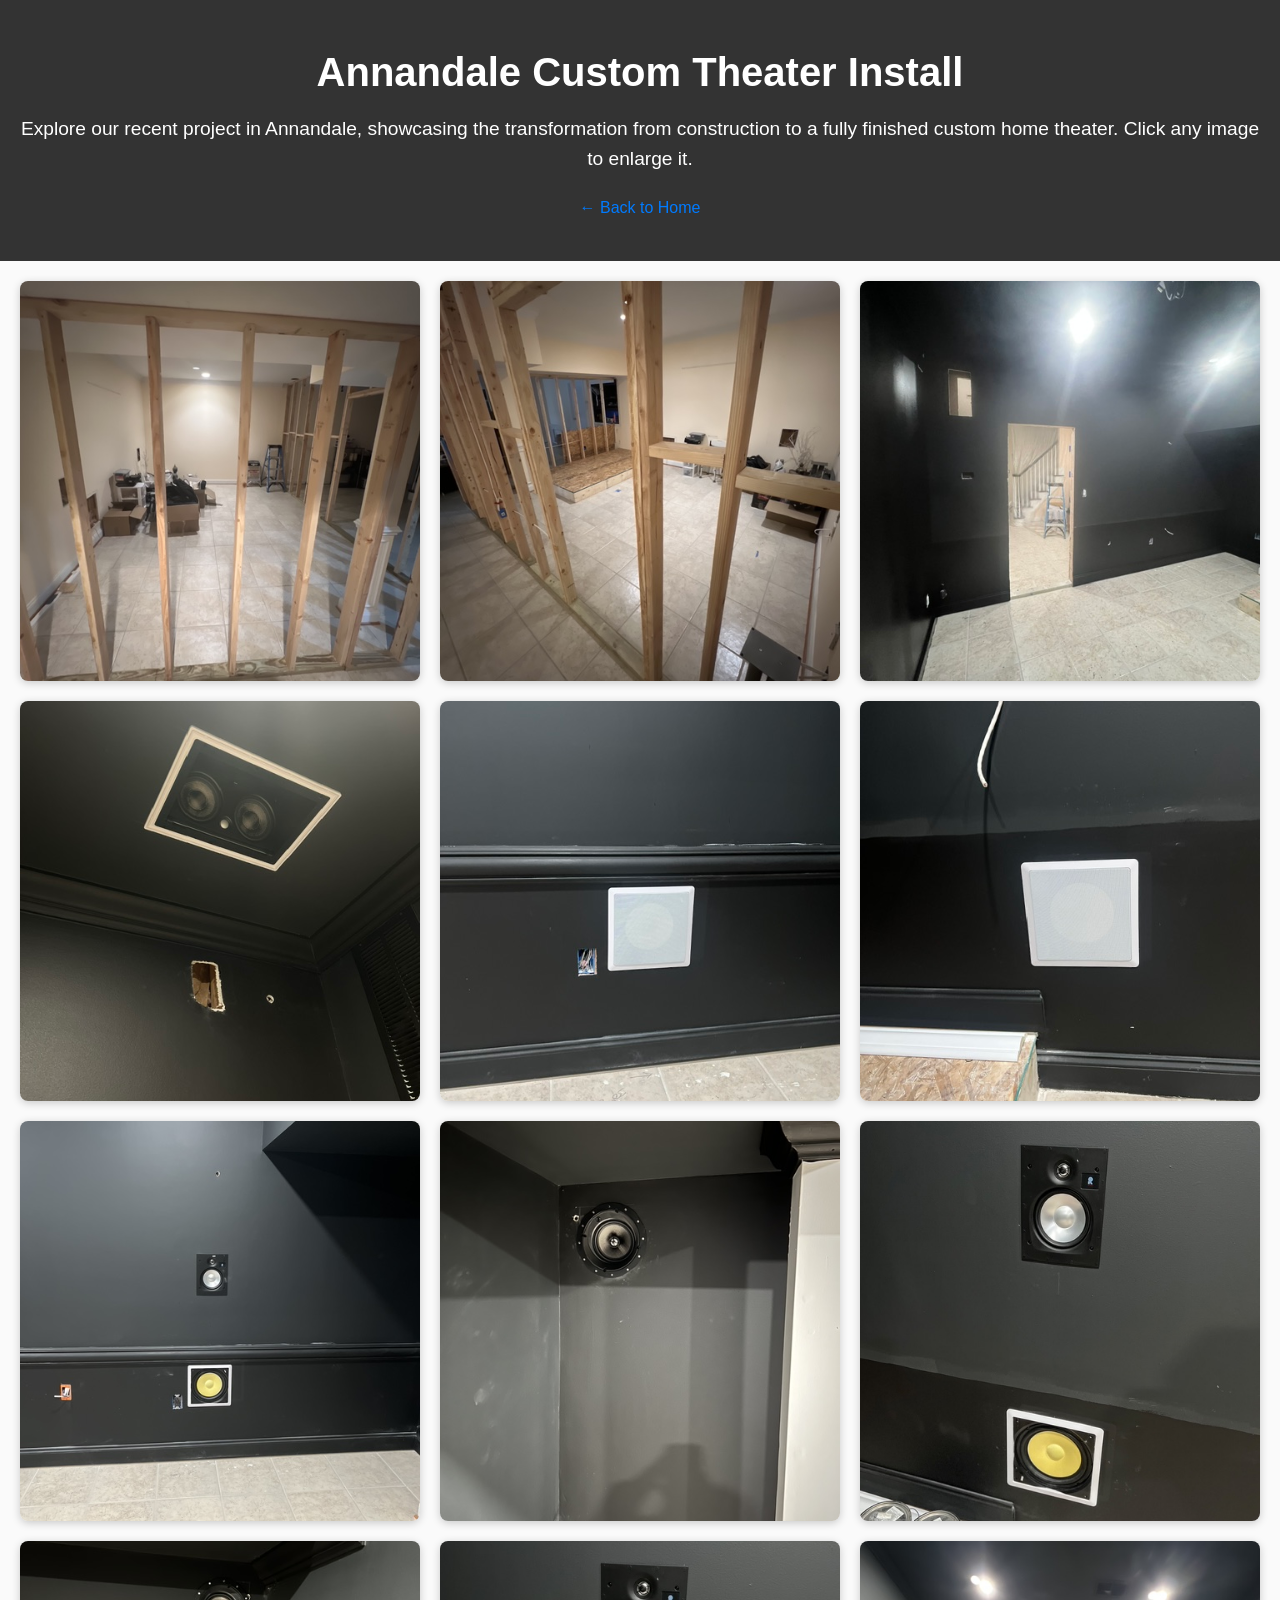
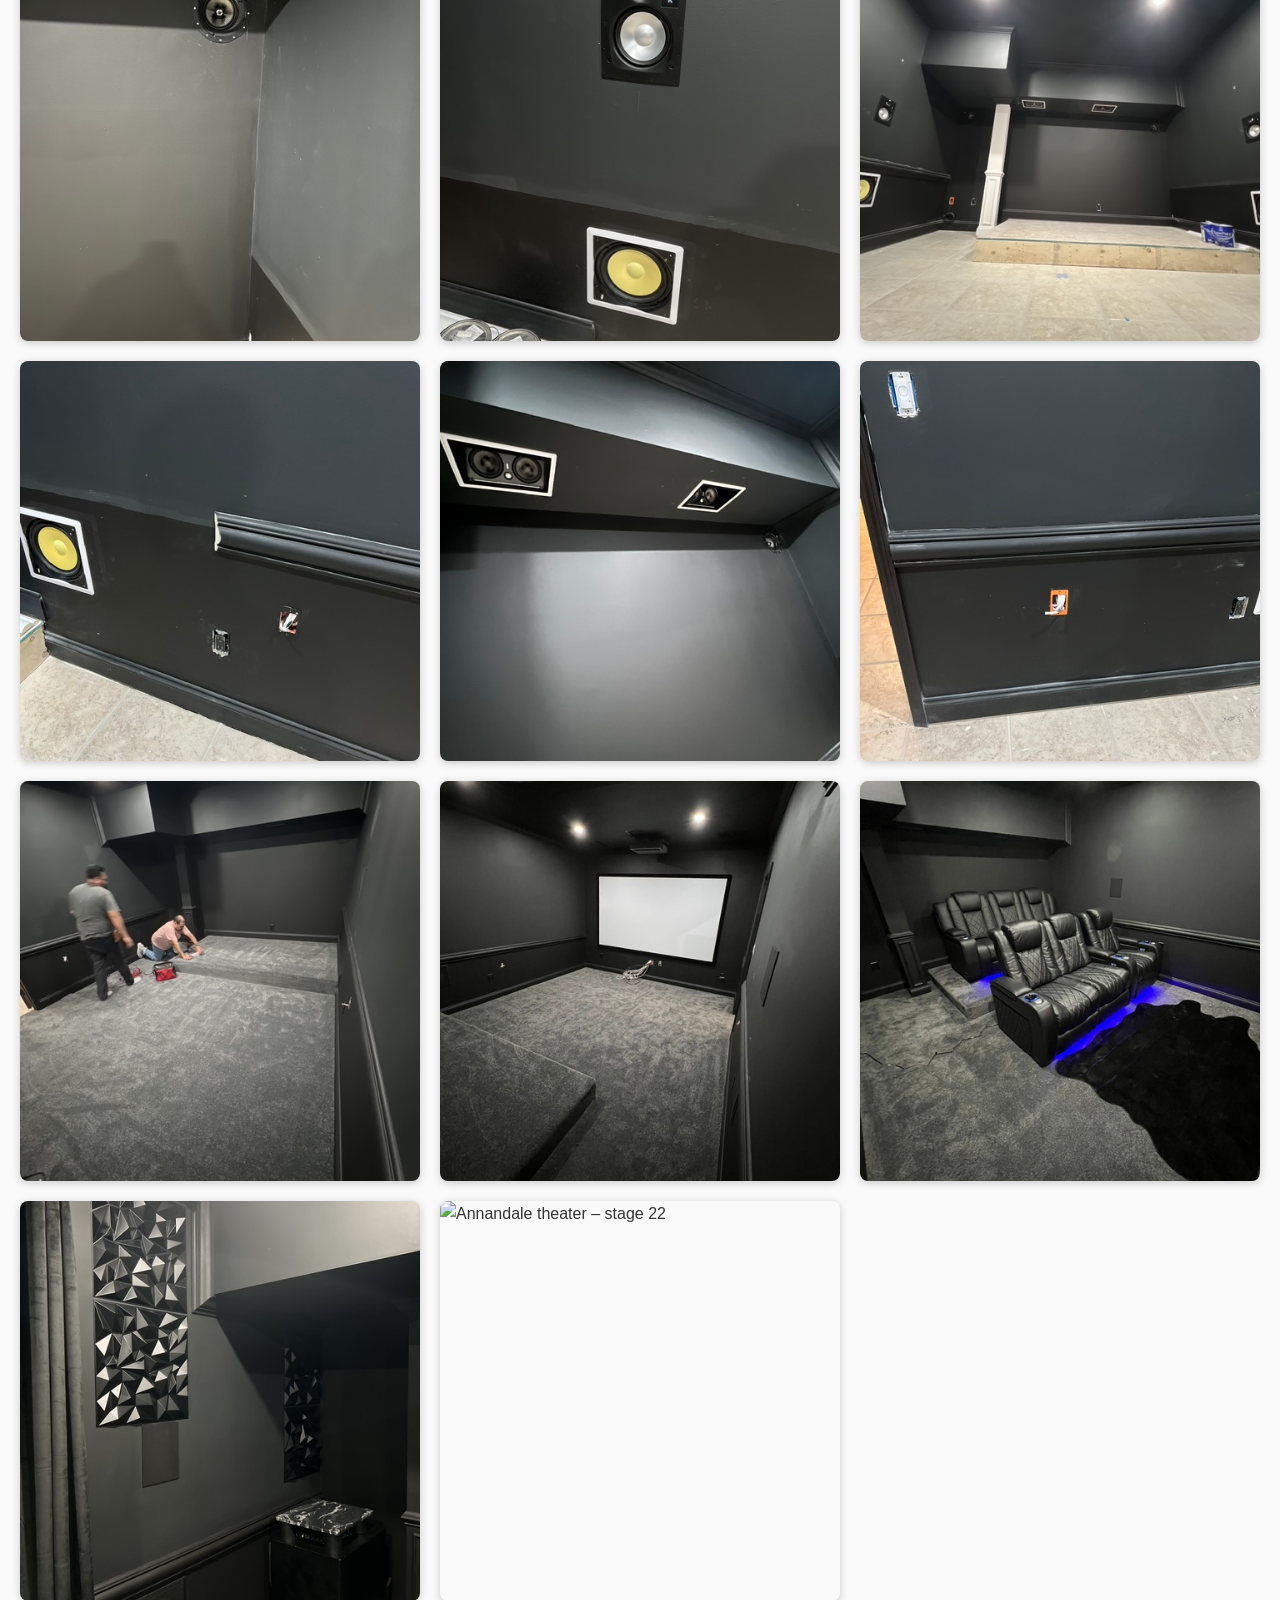
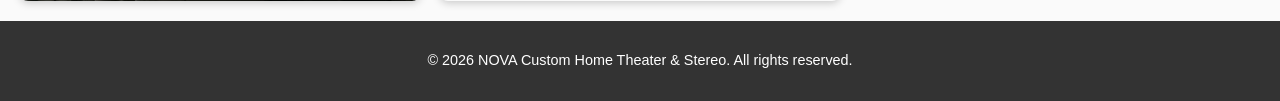
==== commit a767f5e1: "Update annandale_custom_theater_install.html to add uniform thumbnail sizing and click-to-enlarge mo" ====
--- a/annandale_custom_theater_install.html
+++ b/annandale_custom_theater_install.html
@@ -31,11 +31,131 @@
         gap: 20px;
         padding: 20px;
       }
-      .gallery-grid img {
+      
+      /* Uniform thumbnail container */
+      .gallery-item {
+        position: relative;
+        overflow: hidden;
+        border-radius: 8px;
+        box-shadow: 0 2px 8px rgba(0, 0, 0, 0.2);
+        aspect-ratio: 1 / 1;
+        cursor: pointer;
+        transition: transform 0.3s ease, box-shadow 0.3s ease;
+      }
+      
+      .gallery-item:hover {
+        transform: scale(1.05);
+        box-shadow: 0 4px 16px rgba(0, 0, 0, 0.3);
+      }
+      
+      .gallery-item img {
+        width: 100%;
+        height: 100%;
+        object-fit: cover;
+      }
+
+      /* Modal styles for enlarged image */
+      .modal {
+        display: none;
+        position: fixed;
+        z-index: 1000;
+        left: 0;
+        top: 0;
+        width: 100%;
+        height: 100%;
+        background-color: rgba(0, 0, 0, 0.9);
+        animation: fadeIn 0.3s ease;
+      }
+      
+      .modal.active {
+        display: flex;
+        align-items: center;
+        justify-content: center;
+      }
+
+      @keyframes fadeIn {
+        from { opacity: 0; }
+        to { opacity: 1; }
+      }
+
+      .modal-content {
+        position: relative;
+        max-width: 90vw;
+        max-height: 90vh;
+        animation: slideIn 0.3s ease;
+      }
+
+      @keyframes slideIn {
+        from {
+          transform: scale(0.8);
+          opacity: 0;
+        }
+        to {
+          transform: scale(1);
+          opacity: 1;
+        }
+      }
+
+      .modal-content img {
         width: 100%;
         height: auto;
-        border-radius: 8px;
-        box-shadow: 0 2px 8px rgba(0, 0, 0, 0.2);
+        max-height: 85vh;
+        object-fit: contain;
+      }
+
+      .modal-close {
+        position: absolute;
+        top: 20px;
+        right: 40px;
+        font-size: 40px;
+        font-weight: bold;
+        color: white;
+        cursor: pointer;
+        background: none;
+        border: none;
+        transition: color 0.3s ease;
+      }
+
+      .modal-close:hover {
+        color: #ccc;
+      }
+
+      .modal-nav {
+        position: absolute;
+        top: 50%;
+        transform: translateY(-50%);
+        background: rgba(255, 255, 255, 0.3);
+        color: white;
+        border: none;
+        font-size: 30px;
+        padding: 10px 20px;
+        cursor: pointer;
+        transition: background 0.3s ease;
+        border-radius: 5px;
+      }
+
+      .modal-nav:hover {
+        background: rgba(255, 255, 255, 0.5);
+      }
+
+      .modal-prev {
+        left: 20px;
+      }
+
+      .modal-next {
+        right: 20px;
+      }
+
+      .modal-counter {
+        position: absolute;
+        bottom: 20px;
+        left: 50%;
+        transform: translateX(-50%);
+        color: white;
+        font-size: 16px;
+        background: rgba(0, 0, 0, 0.5);
+        padding: 10px 20px;
+        border-radius: 5px;
       }
 
       /* Back link styling */
@@ -57,37 +177,149 @@
     <!-- Gallery header with title and description -->
     <header class="gallery-header">
         <h1>Annandale Custom Theater Install</h1>
-        <p>Explore our recent project in Annandale, showcasing the transformation from construction to a fully finished custom home theater.</p>
+        <p>Explore our recent project in Annandale, showcasing the transformation from construction to a fully finished custom home theater. Click any image to enlarge it.</p>
         <div class="back-link"><a href="index.html">&larr; Back to Home</a></div>
     </header>
 
     <!-- Gallery grid containing all project images -->
     <section class="gallery-grid">
-        <img src="image0.jpeg" alt="Annandale theater – stage 0">
-        <img src="image1.jpeg" alt="Annandale theater – stage 1">
-        <img src="image2.jpeg" alt="Annandale theater – stage 2">
-        <img src="image3.jpeg" alt="Annandale theater – stage 3">
-        <img src="image4.jpeg" alt="Annandale theater – stage 4">
-        <img src="image5.jpeg" alt="Annandale theater – stage 5">
-        <img src="image6.jpeg" alt="Annandale theater – stage 6">
-        <img src="image7.jpeg" alt="Annandale theater – stage 7">
-        <img src="image8.jpeg" alt="Annandale theater – stage 8">
-        <img src="image9.jpeg" alt="Annandale theater – stage 9">
-        <img src="image10.jpeg" alt="Annandale theater – stage 10">
-        <img src="image11.jpeg" alt="Annandale theater – stage 11">
-        <img src="image12.jpeg" alt="Annandale theater – stage 12">
-        <img src="image13.jpeg" alt="Annandale theater – stage 13">
-        <img src="image14.jpeg" alt="Annandale theater – stage 14">
-        <img src="image15.jpeg" alt="Annandale theater – stage 15">
-        <img src="image17.jpeg" alt="Annandale theater – stage 17">
-        <img src="image18.jpeg" alt="Annandale theater – stage 18">
-        <img src="image21.jpeg" alt="Annandale theater – stage 21">
-        <img src="image22.jpeg" alt="Annandale theater – stage 22">
+        <div class="gallery-item" data-index="0">
+            <img src="image0.jpeg" alt="Annandale theater – stage 0">
+        </div>
+        <div class="gallery-item" data-index="1">
+            <img src="image1.jpeg" alt="Annandale theater – stage 1">
+        </div>
+        <div class="gallery-item" data-index="2">
+            <img src="image2.jpeg" alt="Annandale theater – stage 2">
+        </div>
+        <div class="gallery-item" data-index="3">
+            <img src="image3.jpeg" alt="Annandale theater – stage 3">
+        </div>
+        <div class="gallery-item" data-index="4">
+            <img src="image4.jpeg" alt="Annandale theater – stage 4">
+        </div>
+        <div class="gallery-item" data-index="5">
+            <img src="image5.jpeg" alt="Annandale theater – stage 5">
+        </div>
+        <div class="gallery-item" data-index="6">
+            <img src="image6.jpeg" alt="Annandale theater – stage 6">
+        </div>
+        <div class="gallery-item" data-index="7">
+            <img src="image7.jpeg" alt="Annandale theater – stage 7">
+        </div>
+        <div class="gallery-item" data-index="8">
+            <img src="image8.jpeg" alt="Annandale theater – stage 8">
+        </div>
+        <div class="gallery-item" data-index="9">
+            <img src="image9.jpeg" alt="Annandale theater – stage 9">
+        </div>
+        <div class="gallery-item" data-index="10">
+            <img src="image10.jpeg" alt="Annandale theater – stage 10">
+        </div>
+        <div class="gallery-item" data-index="11">
+            <img src="image11.jpeg" alt="Annandale theater – stage 11">
+        </div>
+        <div class="gallery-item" data-index="12">
+            <img src="image12.jpeg" alt="Annandale theater – stage 12">
+        </div>
+        <div class="gallery-item" data-index="13">
+            <img src="image13.jpeg" alt="Annandale theater – stage 13">
+        </div>
+        <div class="gallery-item" data-index="14">
+            <img src="image14.jpeg" alt="Annandale theater – stage 14">
+        </div>
+        <div class="gallery-item" data-index="15">
+            <img src="image15.jpeg" alt="Annandale theater – stage 15">
+        </div>
+        <div class="gallery-item" data-index="16">
+            <img src="image17.jpeg" alt="Annandale theater – stage 17">
+        </div>
+        <div class="gallery-item" data-index="17">
+            <img src="image18.jpeg" alt="Annandale theater – stage 18">
+        </div>
+        <div class="gallery-item" data-index="18">
+            <img src="image21.jpeg" alt="Annandale theater – stage 21">
+        </div>
+        <div class="gallery-item" data-index="19">
+            <img src="image22.jpeg" alt="Annandale theater – stage 22">
+        </div>
     </section>
+
+    <!-- Modal for enlarged images -->
+    <div id="imageModal" class="modal">
+        <button class="modal-close" onclick="closeModal()">&times;</button>
+        <button class="modal-nav modal-prev" onclick="previousImage()">&lt;</button>
+        <div class="modal-content">
+            <img id="modalImage" src="" alt="">
+        </div>
+        <button class="modal-nav modal-next" onclick="nextImage()">&gt;</button>
+        <div class="modal-counter">
+            <span id="imageCounter">1</span> / <span id="imageTotal">20</span>
+        </div>
+    </div>
 
     <!-- Footer consistent with main site -->
     <footer>
         <p>&copy; 2026 NOVA Custom Home Theater &amp; Stereo. All rights reserved.</p>
     </footer>
+
+    <script>
+        let currentImageIndex = 0;
+        const galleryItems = document.querySelectorAll('.gallery-item');
+        const modal = document.getElementById('imageModal');
+        const modalImage = document.getElementById('modalImage');
+        const imageCounter = document.getElementById('imageCounter');
+        const imageTotal = document.getElementById('imageTotal');
+
+        // Set total image count
+        imageTotal.textContent = galleryItems.length;
+
+        // Add click event to each gallery item
+        galleryItems.forEach((item, index) => {
+            item.addEventListener('click', () => {
+                currentImageIndex = index;
+                openModal(index);
+            });
+        });
+
+        function openModal(index) {
+            const imgElement = galleryItems[index].querySelector('img');
+            modalImage.src = imgElement.src;
+            modalImage.alt = imgElement.alt;
+            imageCounter.textContent = index + 1;
+            modal.classList.add('active');
+            document.body.style.overflow = 'hidden';
+        }
+
+        function closeModal() {
+            modal.classList.remove('active');
+            document.body.style.overflow = 'auto';
+        }
+
+        function nextImage() {
+            currentImageIndex = (currentImageIndex + 1) % galleryItems.length;
+            openModal(currentImageIndex);
+        }
+
+        function previousImage() {
+            currentImageIndex = (currentImageIndex - 1 + galleryItems.length) % galleryItems.length;
+            openModal(currentImageIndex);
+        }
+
+        // Close modal when clicking outside the image
+        modal.addEventListener('click', (e) => {
+            if (e.target === modal) {
+                closeModal();
+            }
+        });
+
+        // Keyboard navigation
+        document.addEventListener('keydown', (e) => {
+            if (!modal.classList.contains('active')) return;
+            if (e.key === 'ArrowRight') nextImage();
+            if (e.key === 'ArrowLeft') previousImage();
+            if (e.key === 'Escape') closeModal();
+        });
+    </script>
 </body>
 </html>
